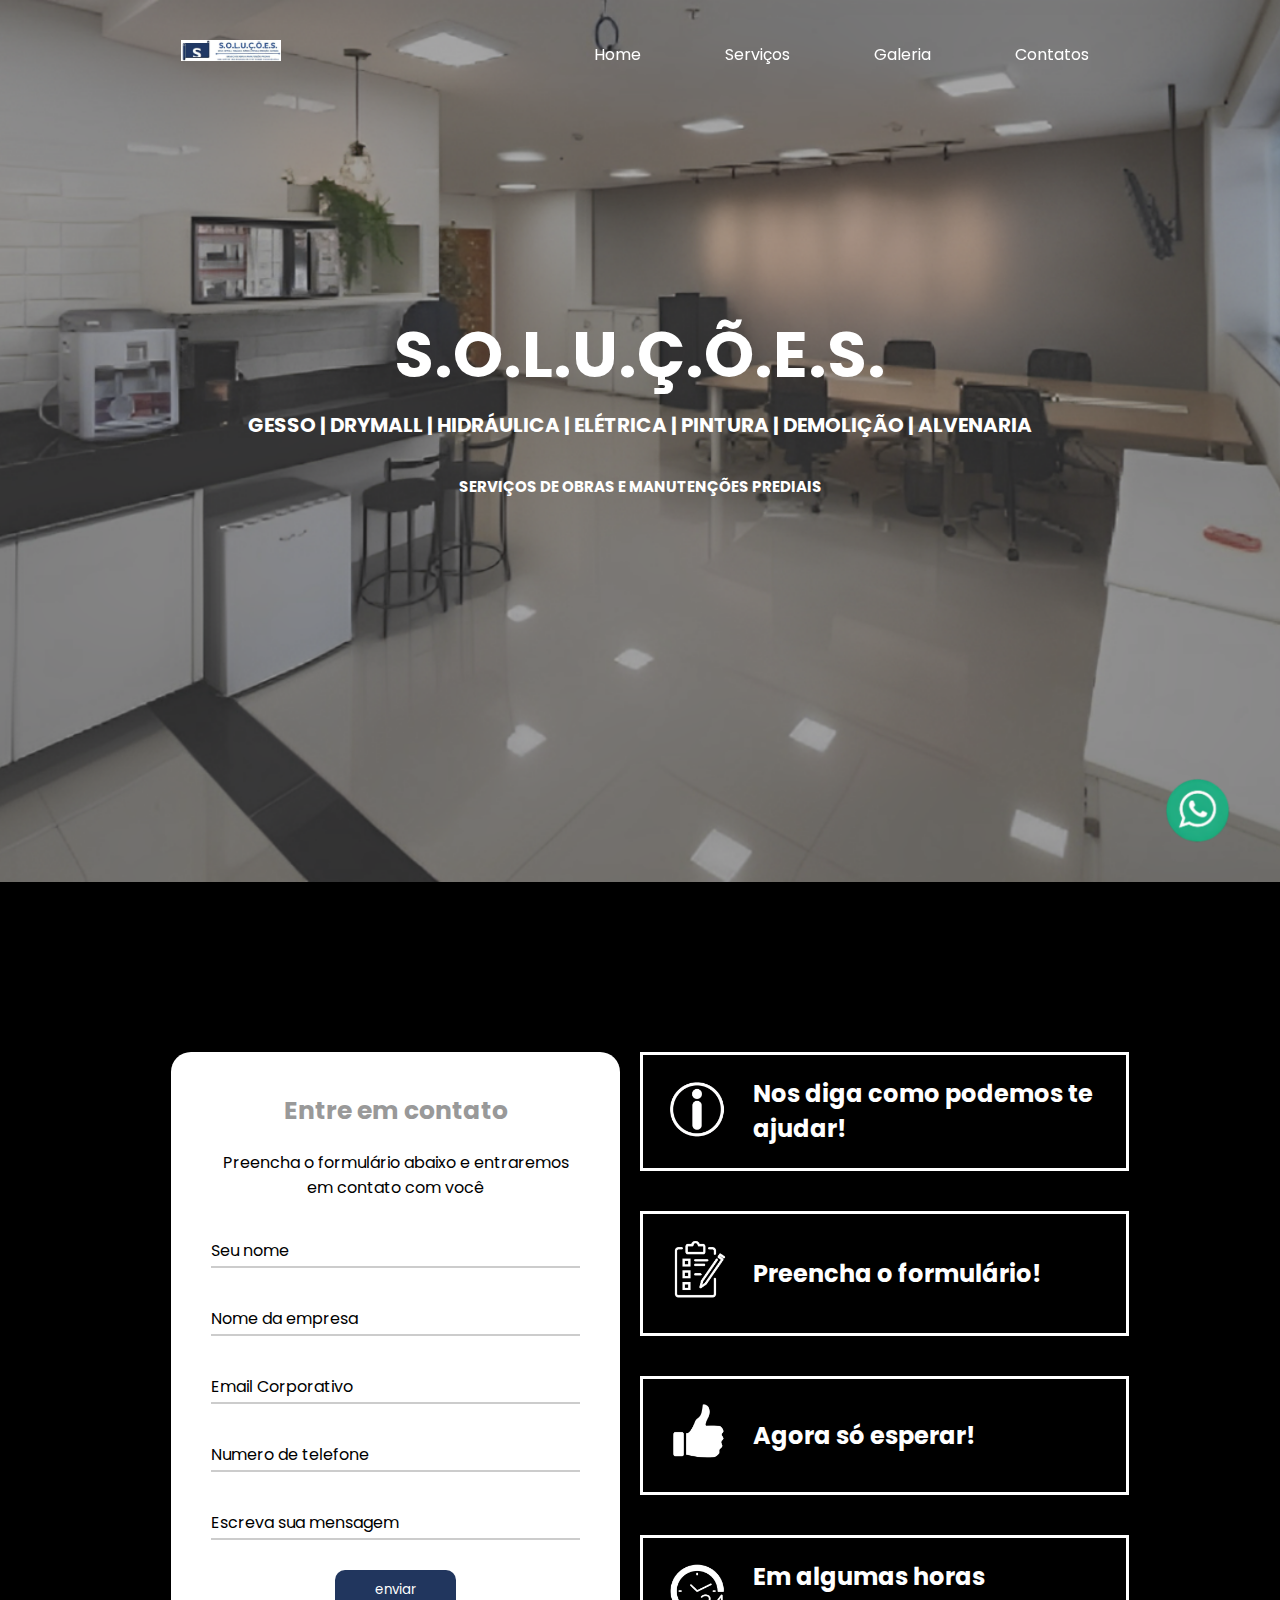
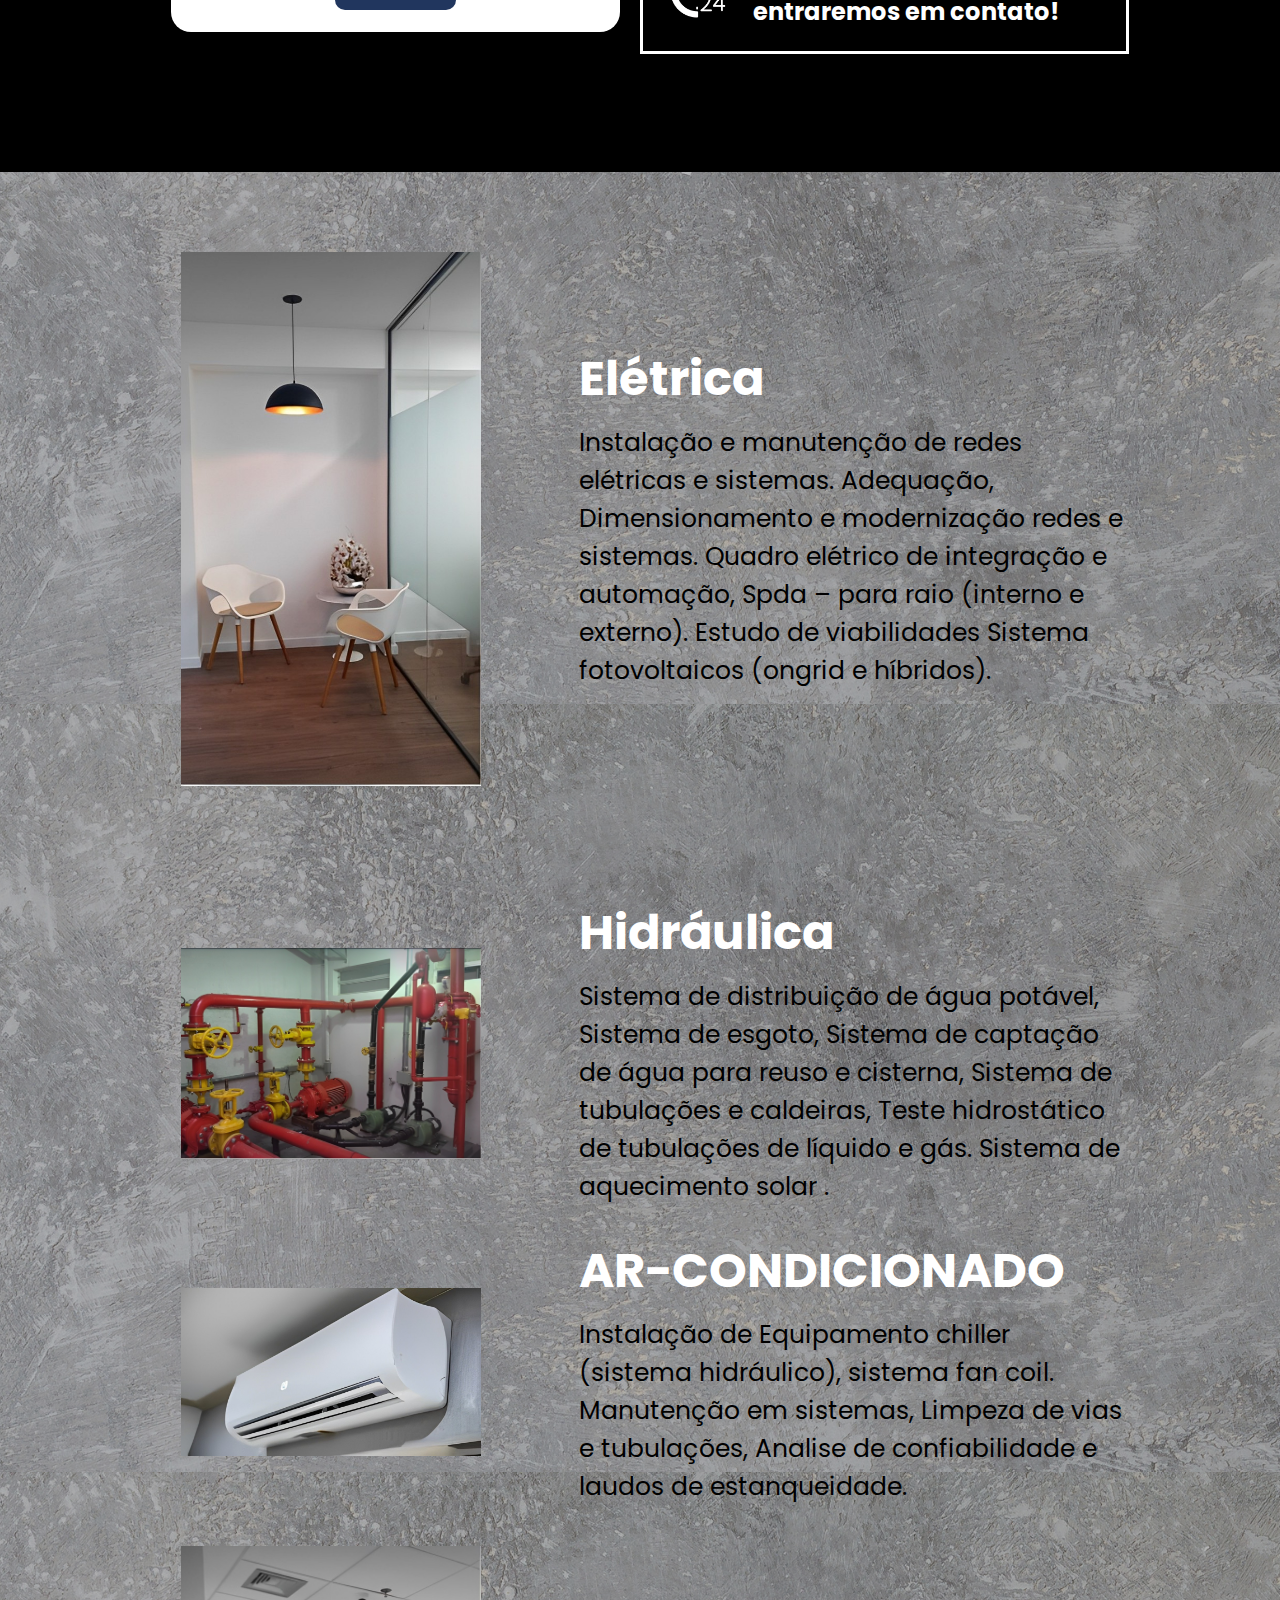
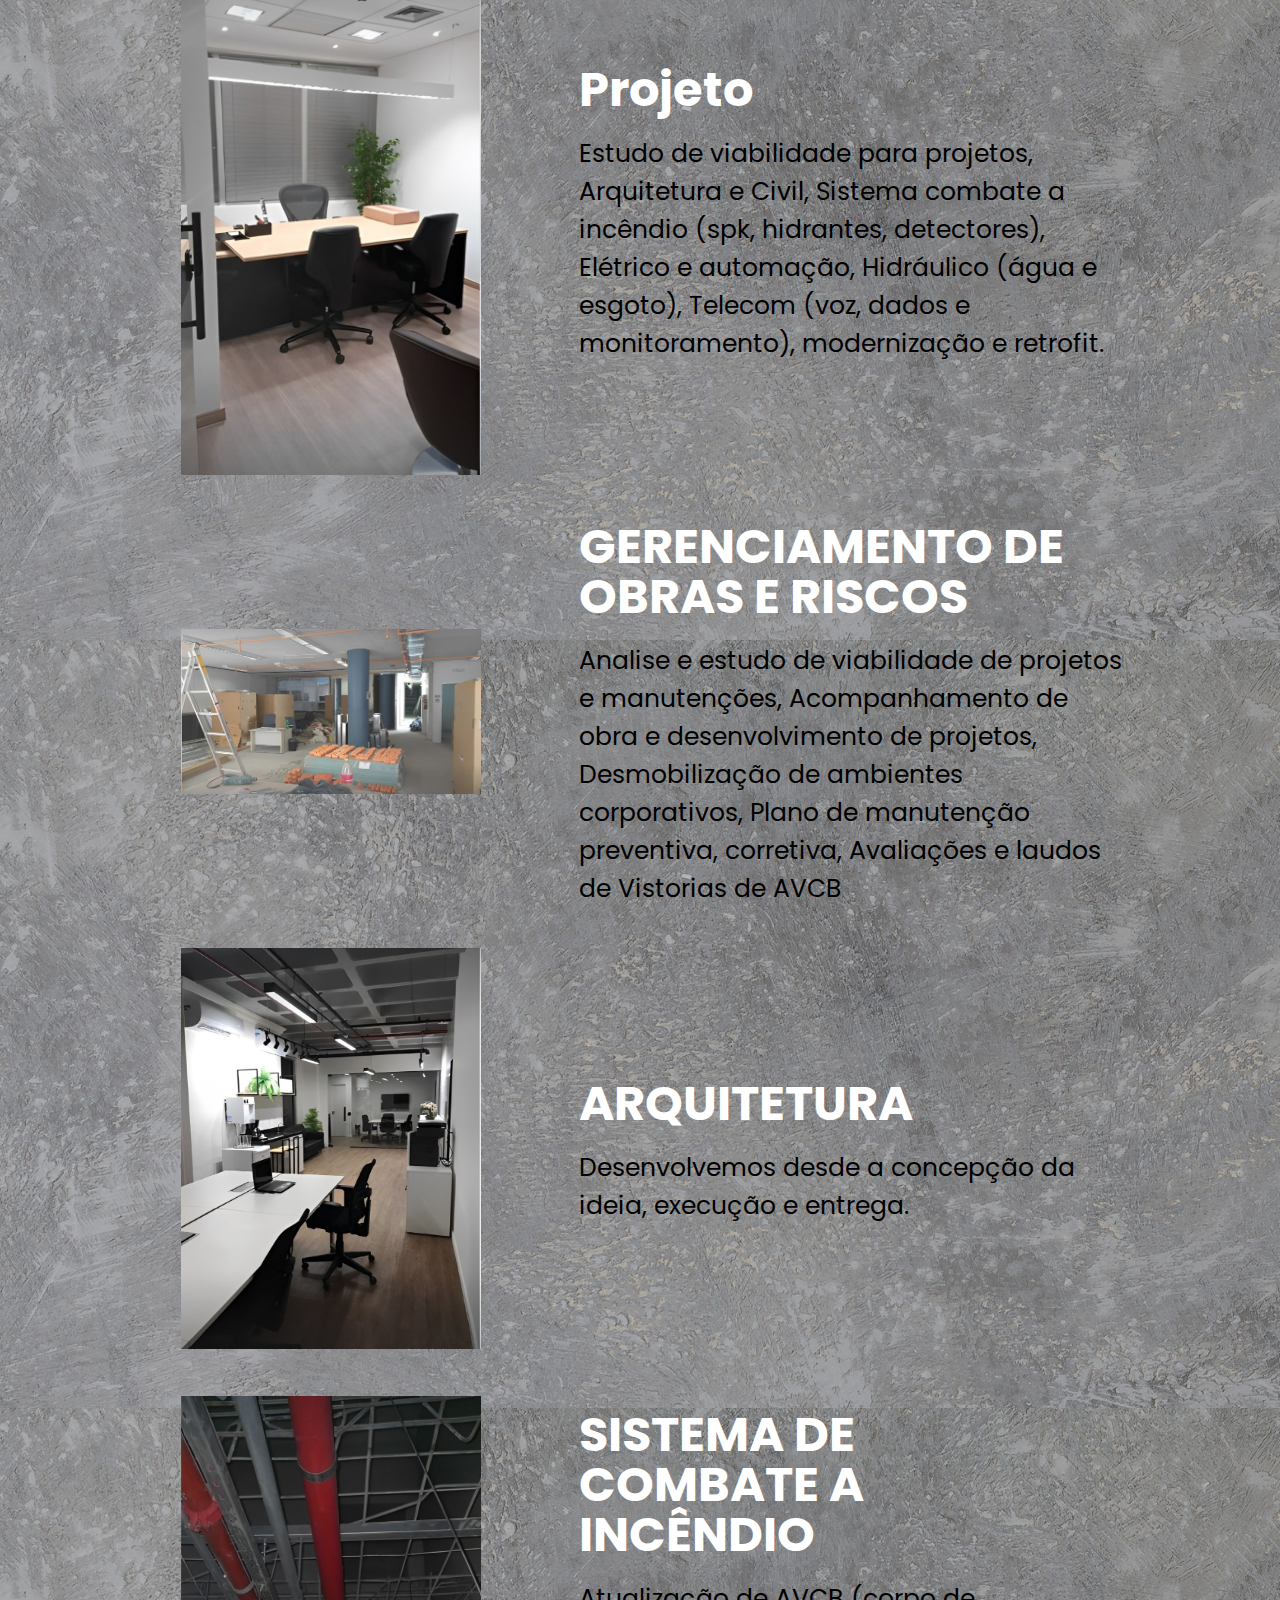
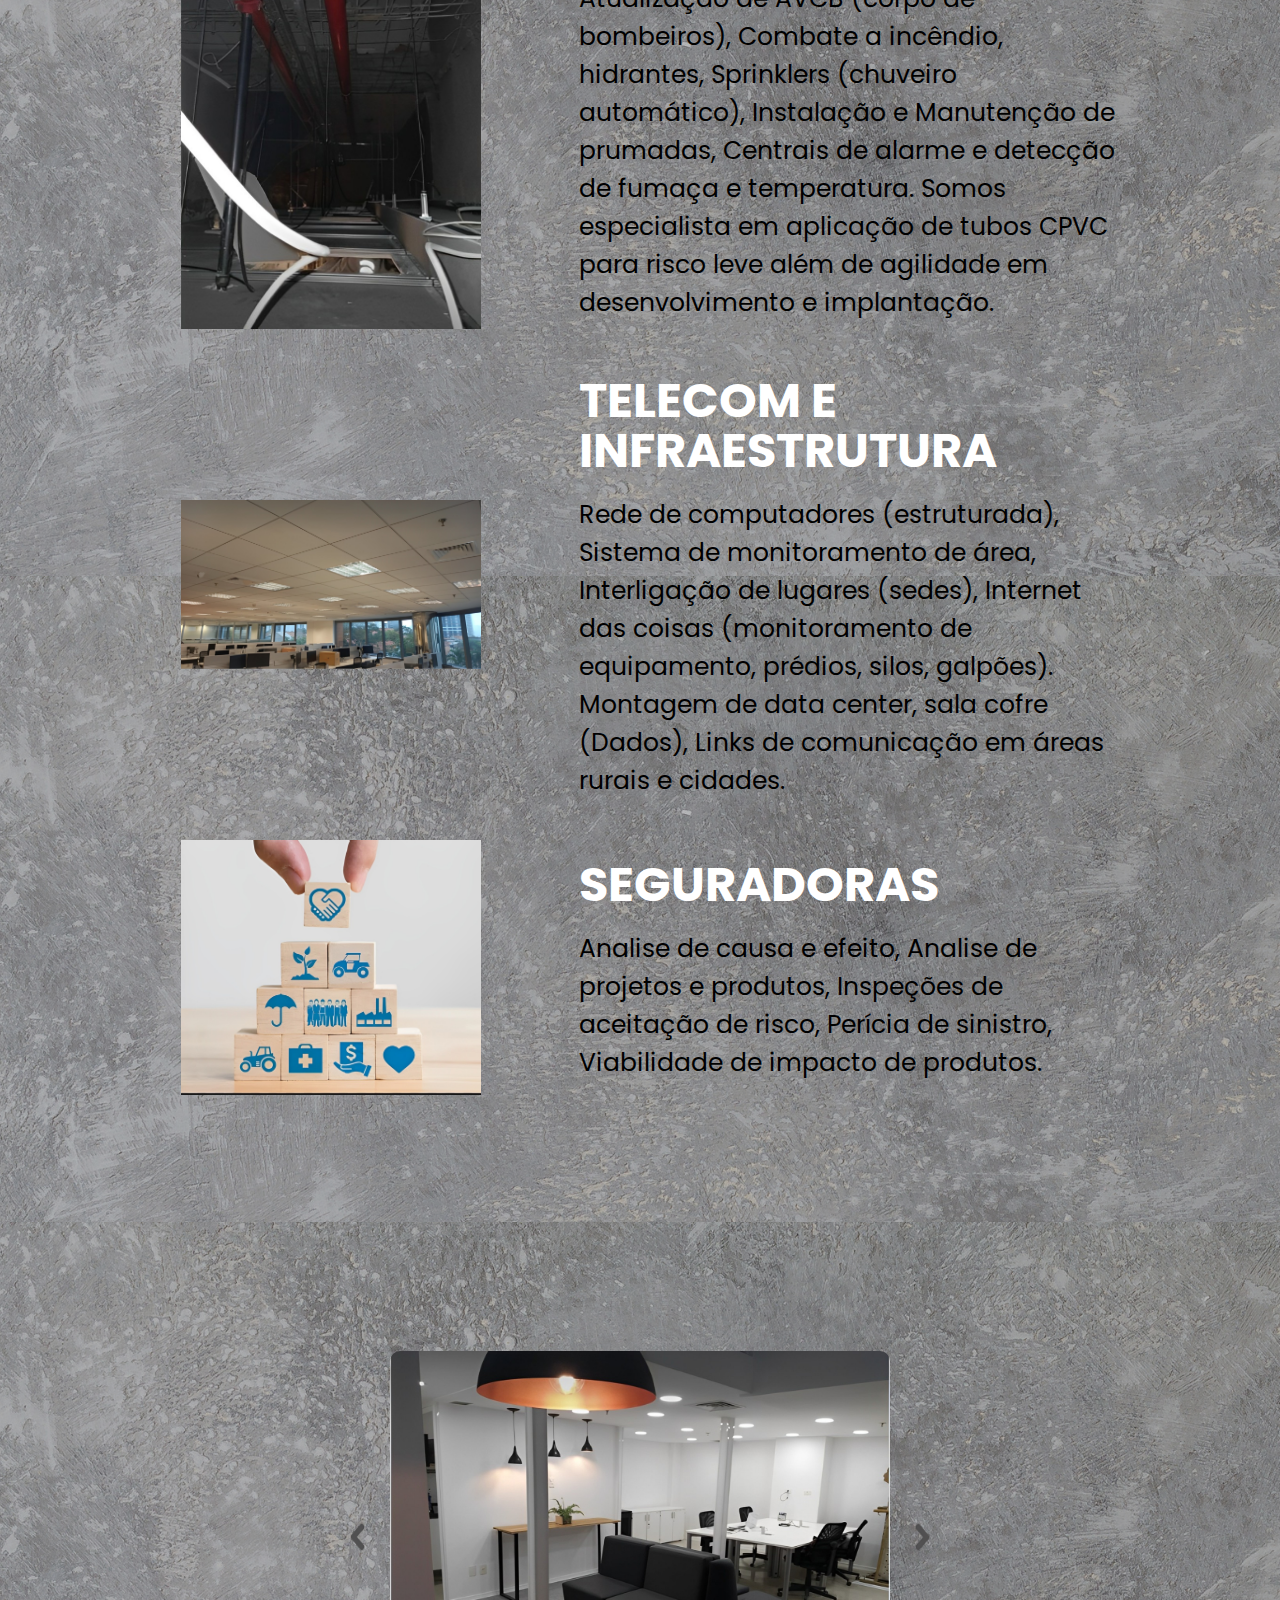
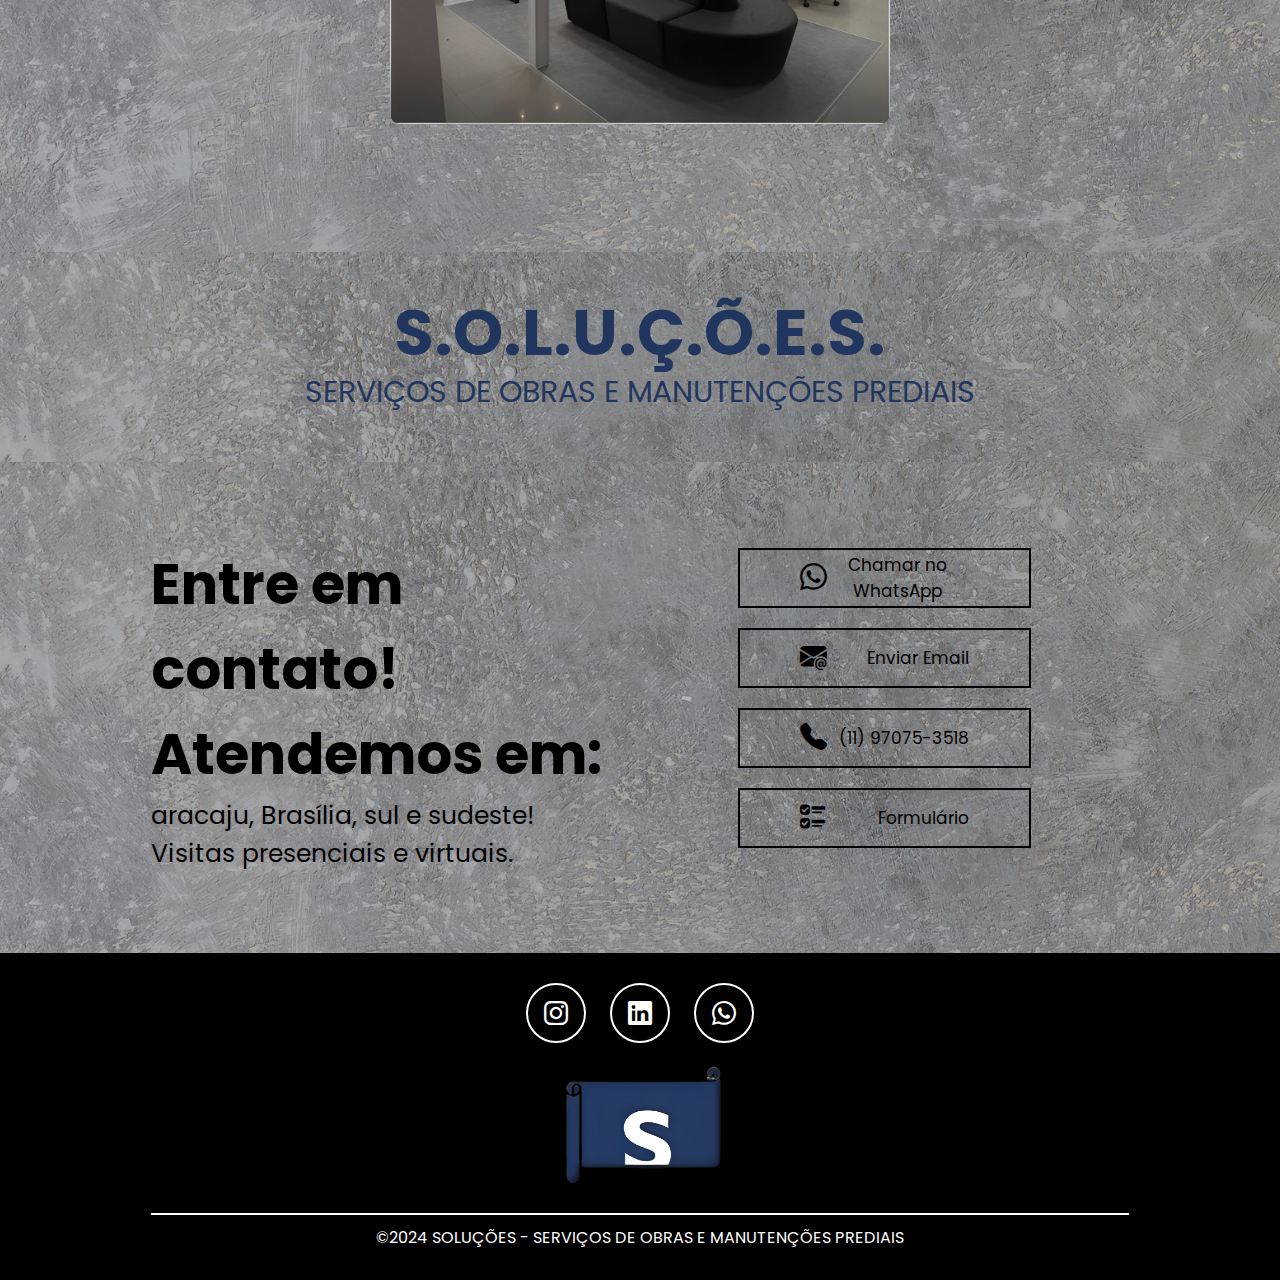
==== index.html @ 74134c66 "all" ====
<!DOCTYPE html>
<html lang="pt-br">
<head>
    <meta charset="UTF-8">
    <meta http-equiv="X-UA-Compatible" content="IE=edge">
    <meta name="viewport" content="width=device-width, initial-scale=1.0">
    <title>Soluções MPS</title>
    <link rel="stylesheet" href="solucoes.css">
    <link rel="stylesheet" href="responsive.css" media="screen">
    <link rel="icon" href="ImagensSoluções/logo soluções.jpeg">
    <!-- google fonts -->
    <link rel="preconnect" href="https://fonts.googleapis.com">
    <link rel="preconnect" href="https://fonts.gstatic.com" crossorigin>
    <link href="https://fonts.googleapis.com/css2?family=Poppins:ital,wght@0,100;0,200;0,300;0,400;0,500;0,600;0,700;0,800;0,900;1,100;1,200;1,300;1,400;1,500;1,600;1,700;1,800;1,900&display=swap" rel="stylesheet">
    <!-- google fonts -->
    <!-- bootstrap -->
    <link rel="stylesheet" href="https://cdn.jsdelivr.net/npm/bootstrap-icons@1.11.3/font/bootstrap-icons.min.css">
    <!-- bootstrap -->
    <!-- css whatsapp -->
    <style>
        .whats{ position: fixed; bottom: 40px; right: 40px; z-index: 999999999; }
    </style>
    <!-- css whatsapp -->
</head>
<body>

    <div class="top-banner"></div>
    <header id="header">

        <div class="interface">

            <section class="logo">
                <a href="#home">
                <img class="logo-fundo" src="ImagensSoluções/logo soluções.jpeg" alt="logotipo">
                <img class="logo-preto" src="ImagensSoluções/logo soluções.jpeg" alt="logotipo">
                </a>
            </section>

            <section class="menu-desktop">
                <nav>
                    <ul>
                        <li>
                            <a href="#home">Home</a>
                        </li>
                        <li>
                            <a href="#servicos">Serviços</a>
                        </li>
                        <li>
                            <a href="#galeria">Galeria</a>
                        </li>
                        <li>
                            <a href="#contato">Contatos</a>
                        </li>
                    </ul>
                </nav>
            </section>

            <div class="btn-menu-mob" id="btn-menu-mob">
                <div class="line-menumob-1"></div>
                <div class="line-menumob-2"></div>
            </div>

            <section class="menu-mobile" id="menu-mobile">
                <nav>
                    <ul>
                        <li>
                            <a href="#home">Home</a>
                        </li>
                        <li>
                            <a href="#servicos">Serviços</a>
                        </li>
                        <li>
                            <a href="#galeria">Galeria</a>
                        </li>
                        <li>
                            <a href="#contato">Contatos</a>
                        </li>
                    </ul>
                </nav>
            </section>

        </div>

    </header>

    <section class="banner">

        <section class="hero-site" id="home">

            <div class="interface">

            <div class="texto">
                <h1> S.O.L.U.Ç.Õ.E.S.</h1>
                <br>
                <h2>GESSO | DRYMALL | HIDRÁULICA | ELÉTRICA | PINTURA | DEMOLIÇÃO | ALVENARIA </h2>
                <br>
                <h3>SERVIÇOS DE OBRAS E MANUTENÇÕES PREDIAIS </h3>
                <br>
                <br>
            </div>

            </div>

        </section>

    </section>
    
    <section class="servicos">
        <div class="interface">

            <section class="form-container" id="form">
                <div class="container">
                    <form method="post" action="envia.php">
                        <h1>Entre em contato</h1>
                        <p>Preencha o formulário abaixo e entraremos em contato com você</p>
                        <div class="imput-single">
                            <input type="text" name="nome" id="nome-box" class="input"  required autocomplete="off">
                            <label for="nome-box">Seu nome </label>
                        </div>
        
                        <div class="imput-single">
                            <input type="text" name="empresa" id="nomeE-box" class="input" required autocomplete="off">
                            <label for="nome-box">Nome da empresa </label>
                        </div>
        
                        <div class="imput-single">
                            <input type="text" name="email" id="email-box" class="input" required autocomplete="off">
                            <label for="email-box">Email Corporativo </label>
                        </div>
        
                        <div class="imput-single">
                            <input type="text" name="telefone" id="tel-box" class="input" required autocomplete="off">
                            <label for="tel-box">Numero de telefone </label>
                        </div>
        
                        <div class="imput-single">
                            <input type="text" name="mensagem" id="text-box" class="input" required autocomplete="off">
                            <label for="text-box">Escreva sua mensagem </label>
                        </div>
        
                        <div class="btn"><input type="submit" value="enviar"></div>
                    </form>
                </div>
            </section>

            <div class="instrucoes">

                <article class="instru-box">

                    <div class="img-instru-box">
                        <img src="ImagensSoluções/Ajuda.png" alt="">
                    </div>

                    <div class="txt-instru-box">
                        <h4>Nos diga como podemos te ajudar! </h4>
                    </div>

                </article>

                <article class="instru-box">

                    <div class="img-instru-box">
                        <img src="ImagensSoluções/Form.png" alt="">
                    </div>

                    <div class="txt-instru-box">
                        <h4>Preencha o formulário!  </h4>
                    </div>

                </article>

                <article class="instru-box">

                    <div class="img-instru-box">
                        <img src="ImagensSoluções/Like.png" alt="">
                    </div>

                    <div class="txt-instru-box">
                        <h4>Agora só esperar! </h4>
                    </div>

                </article>

                <article class="instru-box">

                    <div class="img-instru-box">
                        <img src="ImagensSoluções/Espera.png" alt="">
                    </div>

                    <div class="txt-instru-box">
                        <h4>Em algumas horas entraremos em contato! </h4>
                    </div>

                </article>

            </div>


        </div>
    </section>

    <section class="foto-txt" id>
        <div class="interface">

            <article class="itens-container" id="servicos">

                <div class="img-itens">
                    <img src="ImagensSoluções/Elétrica.jpg" alt="">
                </div>
                
                <div class="txt-itens item-1">
                    <h5>Elétrica</h5>
                    <p> Instalação e manutenção de redes elétricas e sistemas. 
                    Adequação, Dimensionamento e modernização redes e sistemas. 
                    Quadro elétrico de integração e automação, Spda – para raio (interno e externo). 
                    Estudo de viabilidades Sistema fotovoltaicos (ongrid e híbridos).</p>
                </div>


            </article>

            <br>
            <br>
            <br>

            <article class="itens-container">

                <div class="img-itens item-2">
                    <img src="ImagensSoluções/Hidráulica.jpg" alt="">
                </div>
                
                <div class="txt-itens">
                    <h5>Hidráulica</h5>
                    <p> Sistema de distribuição de água potável,
                        Sistema de esgoto, Sistema de captação de água para reuso e cisterna,
                        Sistema de tubulações e caldeiras,
                        Teste hidrostático de tubulações de líquido e gás.
                        Sistema de aquecimento solar .</p>
                </div>


            </article>

            <article class="itens-container">

                <div class="img-itens item-3">
                    <img src="ImagensSoluções/ar-condicionado.jpg" alt="">
                </div>
                
                <div class="txt-itens">
                    <h5>AR-CONDICIONADO</h5>
                    <p> Instalação de Equipamento chiller (sistema hidráulico), sistema fan coil. Manutenção em sistemas,
                        Limpeza de vias e tubulações,
                        Analise de confiabilidade e laudos de estanqueidade.</p>
                </div>
            </article>

            
            <article class="itens-container">

                <div class="img-itens item-4">
                    <img src="ImagensSoluções/Projetos.jpg" alt="">
                </div>
                
                <div class="txt-itens">
                    <h5>Projeto</h5>
                    <p> Estudo de viabilidade para projetos, Arquitetura e Civil, 
                        Sistema combate a incêndio (spk, hidrantes, detectores), 
                        Elétrico e automação, Hidráulico (água e esgoto), Telecom 
                        (voz, dados e monitoramento), modernização e retrofit.</p>
                </div>
            </article>

            
            <article class="itens-container">

                <div class="img-itens item-5">
                    <img src="carrossel/Img9.jpg" alt="">
                </div>
                
                <div class="txt-itens">
                    <h5>GERENCIAMENTO DE OBRAS E RISCOS</h5>
                    <p> Analise e estudo de viabilidade de projetos e manutenções,
                        Acompanhamento de obra e desenvolvimento de projetos, Desmobilização de ambientes corporativos,
                        Plano de manutenção preventiva, corretiva,
                        Avaliações e laudos  de Vistorias de AVCB</p>
                </div>
            </article>
     
            <article class="itens-container">

                <div class="img-itens item-6">
                    <img src="ImagensSoluções/Arquitetura.jpg" alt="">
                </div>
                
                <div class="txt-itens">
                    <h5>ARQUITETURA</h5>
                    <p> Desenvolvemos desde  a concepção da ideia, execução e entrega.</p>
                </div>
            </article>

            
            <article class="itens-container">

                <div class="img-itens item-7">
                    <img src="ImagensSoluções/Incêndio.jpg" alt="">
                </div>
                
                <div class="txt-itens">
                    <h5>SISTEMA DE COMBATE A INCÊNDIO </h5>
                    <p> Atualização de AVCB (corpo de bombeiros), 
                        Combate a incêndio, hidrantes, Sprinklers (chuveiro automático), 
                        Instalação e Manutenção de prumadas, Centrais de alarme e detecção de fumaça 
                        e temperatura.
                        Somos especialista em aplicação de tubos CPVC para risco 
                        leve além de agilidade em desenvolvimento e implantação.</p>
                </div>
            </article>

                        
            <article class="itens-container">

                <div class="img-itens item-8">
                    <img src="ImagensSoluções/Telecom.jpg" alt="">
                </div>
                
                <div class="txt-itens">
                    <h5>TELECOM E INFRAESTRUTURA</h5>
                    <p> Rede de computadores (estruturada),
                        Sistema de monitoramento de área,
                        Interligação de lugares (sedes),
                        Internet das coisas (monitoramento de equipamento, prédios, silos, galpões).
                        Montagem de data center, sala cofre (Dados),
                        Links de comunicação em áreas rurais e cidades.</p>
                </div>
            </article>
            
            <article class="itens-container">

                <div class="img-itens item-9">
                    <img src="ImagensSoluções/Seguradoras.jpg" alt="">
                </div>
                
                <div class="txt-itens">
                    <h5>SEGURADORAS</h5>
                    <p> Analise de causa e efeito,
                        Analise de projetos e produtos,
                        Inspeções de aceitação de risco,
                        Perícia de sinistro,
                        Viabilidade de impacto de produtos.</p>
                </div>
            </article>

        </div>
    </section>

    <article class="itens-container">

    <div class="container-slider" id="galeria">
        <button id="prev-button"><img src="ImagensSoluções/arrow.png" alt="prev-button"></button>
        <div class="container-imagens">
            <img src="carrossel/Img1.jpg" alt="imagem 1" class="slider on">
            <img src="carrossel/Img2.jpg" alt="imagem 2" class="slider">
            <img src="carrossel/Img3.jpg" alt="imagem 3" class="slider">
            <img src="carrossel/Img4.jpg" alt="imagem 4" class="slider">
            <img src="carrossel/Img5.jpg" alt="imagem 5" class="slider">
            <img src="carrossel/Img6.jpg" alt="imagem 6" class="slider">
            <img src="carrossel/Img7.jpg" alt="imagem 7" class="slider">
            <img src="carrossel/Img8.jpg" alt="imagem 8" class="slider">
            <img src="carrossel/Img9.jpg" alt="imagem 9" class="slider">
            <img src="carrossel/Img10.jpg" alt="imagem 10" class="slider">
            <img src="carrossel/Img11.jpg" alt="imagem 11" class="slider">
        </div>
        <button id="next-button"><img src="ImagensSoluções/arrow.png" alt="next-button"></button>
    </div>

    </article>

    <article class="itens-container">

    <div class="txt-carrossel">
        <h5>S.O.L.U.Ç.Õ.E.S.</h5>
        <p>SERVIÇOS DE OBRAS E MANUTENÇÕES PREDIAIS</p>
    </div>
    
    </article>

    <section class="contato" id="contato">
        <div class="interface">

            <article class="txt-contato">
                <h2>Entre em contato! <br>
                Atendemos em: </h2>
                <p>aracaju, Brasília, sul e sudeste!<br>
                Visitas presenciais e virtuais.</p>
            </article>

            <article class="icons-contato">
                <a href="https://wa.me/5511949513903" target="_blank">
                    <button><i class="bi bi-whatsapp"></i> <p>Chamar no WhatsApp</p></button>
                </a>
                <a href="#" target="_blank">
                    <button><i class="bi bi-envelope-at-fill"></i> <p>Enviar Email</p></button>
                </a>
                <a href="#" target="_blank">
                    <button><i class="bi bi-telephone-fill"></i> <p>(11) 97075-3518</p></button>
                </a>
                <a href="#form">
                    <button><i class="bi bi-ui-checks"></i> <p>Formulário</p></button>
                </a>
            </article>

        </div>
    </section>


    <footer>
        <div class="interface">
            <section class="top-footer">

                <a href="https://www.instagram.com/solucoes_mps/?igsh=MTJ4aGZhajQxcDZmaQ%3D%3D" target="_blank"><button><i class="bi bi-instagram"></i></button></a>
                <a href="https://www.linkedin.com/company/solu%C3%A7%C3%B5es-mps/" target="_blank"><button><i class="bi bi-linkedin"></i></button></a>
                <a href="https://wa.me/5511949513903" target="_blank"><button><i class="bi bi-whatsapp"></i></button></a>

            </section>

            <section class="middle-footer">
                <a href="#home">
                <img src="ImagensSoluções/Logo_fundo.png">
                </a>
            </section>

            <section class="bottom-footer">
                <p>&copy;2024 SOLUÇÕES - SERVIÇOS DE OBRAS E MANUTENÇÕES PREDIAIS</p>
            </section>
        </div>
    </footer>

    <div class="whats">
        <a href="https://wa.me/5511949513903" target="_blank">
        <img src="ImagensSoluções/whatsapp.png" width="85" alt="Fale Conosco pelo WhatsApp" title="Fale Conosco pelo WhatsApp"/>
        </a>    
    </div>
    
    <!-- Scripts JS -->
    <script src="solucoes.js"></script>
    <!-- Scripts JS -->
      
</body>
</html>
---- solucoes.css ----
*{
    margin: 0;
    padding: 0;
    box-sizing: border-box;
    font-family: "Poppins", sans-serif;
}
html{
    height: 400vh;
    scroll-behavior: smooth;
}

body{
    background-color: rgb(75, 74, 74);
    width: 100%;
    height: 100vh;
    background-image: url(ImagensSoluções/Nova-versão.png);
}


.interface{
    max-width: 1080px;
    margin: 0 auto;
    padding: 0 4%;
}


/*.banner{
    height: 90vh;
    background-image: url(ImagensSoluções/Banner.jpg);
    background-position: center;
    background-repeat: no-repeat;
    background-size: cover;
}*/

/* Estilo do header*/
header{
    width: 100%;
    padding: 40px 0;
    position: fixed;
    top: 0;
    left: 0;
    transition: .5s;
    z-index: 999999999999999;
}

header .interface{
    display: flex;
    justify-content: space-between;
    align-items: center;
}

header .logo img{
    max-width: 100px;
    margin-left: 30px;
}

/* Estilo do menu dinamico */

header .logo img.logo-preto{
    display: none;
}

 header.rolar{ 
    background-color: #000;
    padding: 20px 0;
    box-shadow: 0 0 8px rgba(0, 0, 0, 0.616);
}

header.rolar .menu-desktop nav ul li a{
    color: #fff;
}

header.rolar .menu-desktop nav ul li a:hover{
    transform: scale(1.07);
    color: #999;
}

header.rolar .logo .logo-fundo{
    display: none;
}

header.rolar .logo .logo-preto{
    display: block;
}

/* ---------------------- */

header .menu-desktop nav ul{
    list-style-type: none;
}

.menu-desktop nav ul li{
    display: inline-block;
    margin: 0 40px;
}

.menu-desktop nav ul li a{
    color: #ffff;
    text-decoration: none;
    display: inline-block;
    transition: 0.2s;
}

.menu-desktop nav a:hover{
    transform: scale(1.07);
    color: #000;
}

/* estilo botão menu mobile */
header .btn-menu-mob{
    display: none;
    position: relative;
    z-index: 99999999999999999999999999;
}

header .btn-menu-mob div{
    background-color: #fff;
    height: 3px;
    margin: 10px 0;
    transition: .2s;
}

header .btn-menu-mob .line-menumob-1{
    width: 30px;
}

header .btn-menu-mob .line-menumob-2{
    width: 20px;
}

header.rolar .btn-menu-mob div{
    background-color: #fff;
}

header .btn-menu-mob .line-menumob-1.ativo1{
    transform: rotate(45deg) translate(30%);
    background-color: #fff;
}

header .btn-menu-mob .line-menumob-2.ativo2{
    transform: rotate(-45deg) translate(30%);
    width: 30px;
    background-color: #fff;
}

/* estilo menu mobile */
header .menu-mobile{
    width: 0;
    height: 0;
    background-color: #000;
    position: absolute;
    top: 0;
    right: 0;

    display: flex;
    align-items: center;
    justify-content: center;
    text-align: center;

    overflow: hidden;
    transition: .5s;
}

header .menu-mobile nav{
    width: 100%;
}

header .menu-mobile nav ul{
    list-style-type: none;
}

header .menu-mobile nav a{
    font-size: 24px;
    text-decoration: none;
    color: #fff;
    padding: 20px 0;
    display: block;
    transition: .5s;
}

header .menu-mobile nav a:hover{
    background-color: #fff;
    color: #000;
    box-shadow: 0 0 20px #fff;
}

header .menu-mobile.abrir{
    width: 100%;
    height: 100vh;
}

body.no-overflow{
    overflow: hidden;
}

/*  estilo hero */
section.hero-site{
    height: 98vh;
    background-image: url(ImagensSoluções/Banner.png);
    background-repeat: no-repeat;
    background-size: cover;
    background-position: center;
    color: #ffff;
}

.hero-site .texto {
    left: 0;
    top: 0;
    width: 100%;
    height: 90vh;
    display: flex;
    flex-direction: column;
    justify-content: center;
    align-items: center;
    color: #ffff;
}

.hero-site .texto h1{
    font-size: 4em;
    line-height: 60px;
}

.hero-site .texto h2{
    font-size: 20px;
}

.hero-site .texto h3{
    font-size: 15px;
    margin: 10px 0;
}

.hero-site .interface{
    display: flex;
    align-items: center;
    height: 100%;
}

.form-container{
    display: flex;
    align-items: center;
    justify-content: center;
}

.container{
    max-width: 1280px;
    margin: 0 auto;
    padding: 0 4%;
}

form{
    background-color: #ffff;
    max-width: 500px;
    height: 580px;
    padding: 40px;
    border-radius: 20px;
}

form h1{
    text-align: center;
    font-size: 25px;
    color: #999;
}

form p{
    text-align: center;
    margin: 20px 0px; 
}

.imput-single{
    position: relative;
    margin: 30px 0;
}

.imput-single label{
    position: absolute;
    left: 0;
    bottom: 5px;
    transition: all 0.2s;
    cursor: text;
}

.input{
    width: 100%;
    border: 0;
    border-bottom: 2px solid #ccc;
    padding: 5px;
    font-size: 17px;
    outline: none;
}

form .imput-single .input:focus ~ label,
form .imput-single .input:valid ~ label{
    transform: translateY(-24px);
    font-size: 12px;
    color: #999;
}

.btn{
    width: 100%;
    text-align: center;
}

form input[type=submit]{
    padding: 10px 40px;
    border: 0;
    border-radius: 10px;
    background-color: #21365E;
    color: #ffff;
    cursor: pointer;
}

form input[type=submit]:hover{
    transform: scale(1.07);
    background-color: #000;
    color: rgb(255, 255, 255);
}

::-webkit-scrollbar{
    width: 10px;
}

::-webkit-scrollbar-thumb{
    background-color: #3A5C9C;
    border-radius: 60px;
}

/* forms e texto*/
section.servicos{
    padding: 80px 0 0 0;
    background-color: #000;
}

.form-container, .instrucoes{
    display: inline-block;
    width: 50%;
    margin-right: -4px;
    vertical-align: middle;
    height: 80vh;
    margin-top: 90px;
}

.instrucoes .interface{
    width: 50%;
    justify-content: space-around;
}

.instrucoes .instru-box{
    display: flex;
    align-items: center;
    gap: 20px;

    margin-bottom: 40px;
    padding: 20px;
    border: 3px solid #fff;
    background-color: #000;
}

.instrucoes .instru-box img{
    max-width: 70px;
}

.instrucoes .instru-box h4{
    font-size: 1.5em;
    color: #ffff;
}

/* estilo das imagens*/
section.foto-txt{
    padding: 80px 0;
}

.foto-txt .itens-container{
    display: flex;
    align-items: center;
    justify-content: space-between;
    gap: 10%;
    margin-bottom: 40px;
}

.foto-txt .itens-container .img-itens img{
    max-width: 300px;
    margin-left: 30px;
}

.foto-txt .itens-container .txt-itens h5{
    font-size: 3em;
    line-height: 50px;
    margin-bottom: 20px;
    margin-right: 30px;
    color: #ffff;
}

.foto-txt .itens-container .txt-itens p{
    font-size: 25px;
}

/* Carrossel */


.container-slider{
    background-image: url(ImagensSoluções/Nova-versão.png);
    display: flex;
    width: 100%;
    min-height: 70vh;
    align-items: center;
    justify-content: center;
    gap: 1rem;
}

.container-imagens{
    position: relative;
    display: flex;
    align-items: center;
    justify-content: center;
    width: 500px;
    max-width: 550px;
}

.slider{
    opacity: 0;
    transition: opacity .2s;
    transition: 1s;
    position: absolute;
    width: 100%;
    border-radius: 10px;
}

.on{
    opacity: 1;
}

#prev-button, #next-button{
    width: 30px;
    height: 30px;
    border: none;
    background-color: transparent;
    cursor: pointer;
}

#prev-button img, #next-button img{
    width: 100%;
    height: 100%;
}

#prev-button{
    transform: rotate(180deg);
}

.itens-container .txt-carrossel{
    background-image: url(ImagensSoluções/Nova-versão.png);
    padding-top: 20px;
    padding-bottom: 50px;
}

.itens-container .txt-carrossel h5{
    
    left: 0;
    top: 0;
    margin-top: 40px;
    margin-bottom: 20px;
    width: 100%;
    height: 40px;
    display: flex;
    flex-direction: column;
    justify-content: center;
    align-items: center;
    color: #21365E;
    font-size: 4em;
}

.itens-container .txt-carrossel p{
    left: 0;
    top: 10px;
    width: 100%;
    height: 40px;
    display: flex;
    flex-direction: column;
    justify-content: center;
    align-items: center;
    color: #21365E;
    font-size: 30px;
}


/* Estilo dos botões de contato */
section.contato{
    background-image: url(ImagensSoluções/Nova-versão.png);
    padding: 80px 0;
}

.txt-contato, .icons-contato{
    display: inline-block;
    width: 50%;
    margin-right: -4px;
    vertical-align: middle;
}

.contato .txt-contato h2{
    font-size: 3.5em;
}

.contato .txt-contato p{
    font-size: 25px;
}

.contato .icons-contato a{
    text-decoration: none;
}

.contato .icons-contato button{
    display: flex;
    align-items: center;
    justify-content: space-between;
    width: 60%;
    height: 60px;
    margin: 0 auto 20px auto;
    padding: 0 60px;
    background-color: transparent;
    border: 2px solid #000;
    cursor: pointer;
    transition: .5s;
}

.contato .icons-contato button i{
    font-size: 27px;
}

.contato .icons-contato button:hover{
    background-color: #000;
}

.contato .icons-contato button:hover i, .contato .icons-contato button:hover p{
    color: #ffff;
}

.contato .icons-contato button p{
    font-size: 17px;
}



/* Estilo do rodapé*/
footer{
    background-color: #000;
    width: 100%;
    text-align: center;
    padding: 30px 0;
}

footer .top-footer button{
    width: 60px;
    height: 60px;
    border-radius: 50%;
    border: 2px solid #ffff;
    background-color: transparent;
    color: #ffff;
    font-size: 24px;
    cursor: pointer;
    margin: 0 10px;
    transition: .5s;
}

footer .top-footer button:hover{
    background-color: #ffff;
    color: #000;
}

footer .middle-footer{
    margin: 20px 0;
}

footer .middle-footer img{
    align-items: center;
    max-width: 170px;
}

footer .bottom-footer{
    border-top: 2px solid #ffff;
}

footer .bottom-footer p{
    color: #ffff;
    margin-top: 10px;
}
---- responsive.css ----
@media screen and (max-width: 900px){
    header .menu-desktop{
        display: none;
    }

    header .btn-menu-mob{
        display: block;
    }
}

@media screen and (max-width: 878px){
    /* responsivo da hero */
    .hero-site .texto {
        left: 0;
        top: 0;
        width: 100%;
        height: 90vh;
        display: flex;
        flex-direction: column;
        justify-content: center;
        align-items: center;
        color: #ffff;
    }

    .hero-site .texto h1{
        font-size: 2.6em;
        line-height: 45px;
    }

    .hero-site .texto h2{
        font-size: 15px;
        display: inline;
    }

    .hero-site .texto h3{
        font-size: 12px;
        margin: 20px 0;
        display: inline;
    }

    /* forms e instruções */
    form{
        padding: 30px;
    }

    section.servicos{
        height: 225vh;
    }

    .form-container, .instrucoes{
        display: block;
        width: 100%;
    }
    
    .instrucoes .instru-box{
        flex-direction: column;
        text-align: center;
    }

/* imagens e txt */
    section.foto-txt{
        padding: 20px 0;
    }
    
    .foto-txt .itens-container{
        flex-direction: column;
    }
    
    .foto-txt .itens-container .img-itens img{
        width: 100%;
        margin-left: 0;
        padding: 0;
        align-items: center;
        margin-top: 20px;
    }

    .foto-txt .itens-container .txt-itens h5{
        margin: 0;
        padding: 0;
        font-size: 1.3em;
        line-height: 40px;
    }
    
    .foto-txt .itens-container .txt-itens p{
        margin-bottom: 20px;
        font-size: 17px;
    }

 /* carrossel */
    .container-slider{
        min-height: 40vh;
    }

    .itens-container .txt-carrossel{
        padding-top: 10px;
        padding-bottom: 30px;
    }

    .itens-container .txt-carrossel h5{
        margin-top: 20px;
        margin-bottom: 20px;
        height: 20px;
    }

    .itens-container .txt-carrossel p{
        font-size: 40px;
        font-weight: 500;
    }


/* contato */
    
    .txt-contato, .icons-contato{
        display: block;
        width: 100%;
    }
    
    .contato .txt-contato h2{
        font-size: 2em;
        line-height: 40px;
    }
    
    .contato .txt-contato p{
        font-size: 20px;
        margin-bottom: 20px;
    }
    
    .contato .icons-contato button{
        width: 100%;
    }

    /* txt carrossel */
    
    .itens-container .txt-carrossel h5{
        font-size: 2em;
    }
    
    .itens-container .txt-carrossel p{
        font-size: 1em;
    }

/* footer */

footer .bottom-footer p{
    font-size: 14px;
}

}
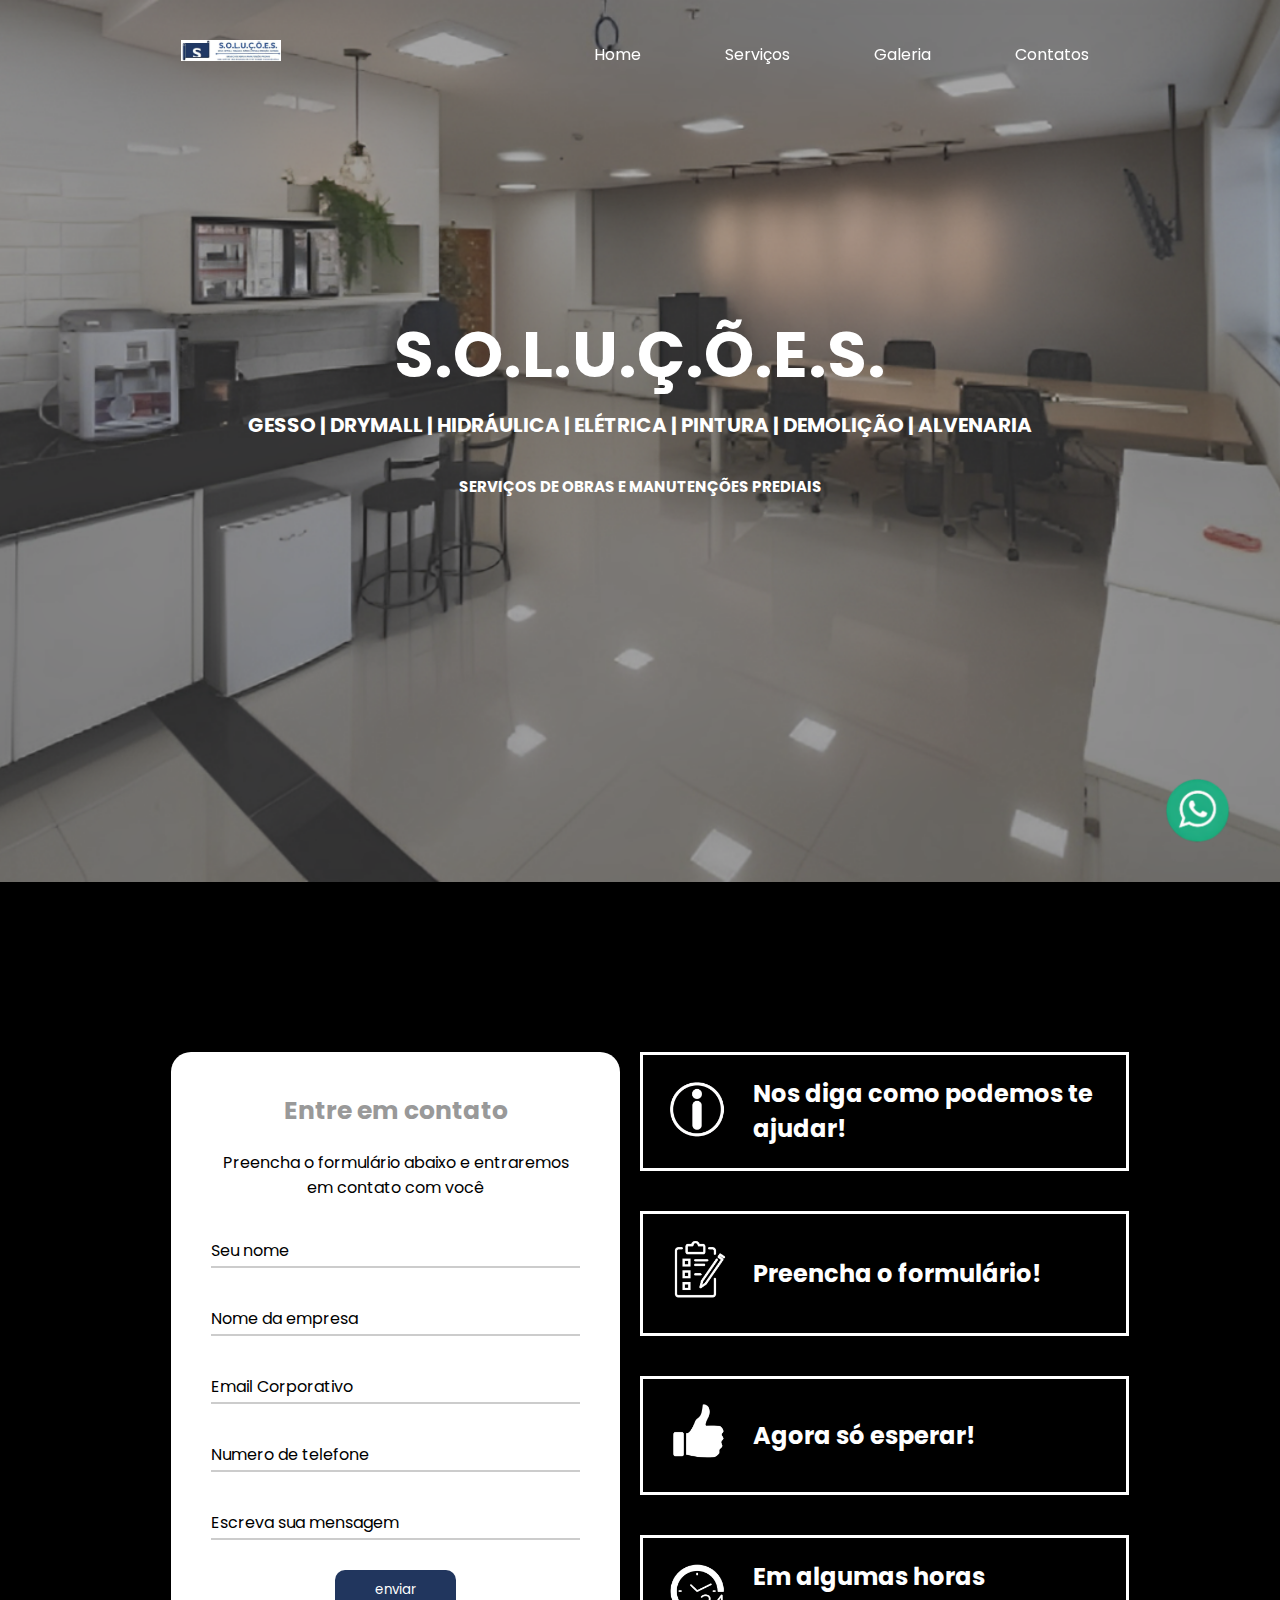
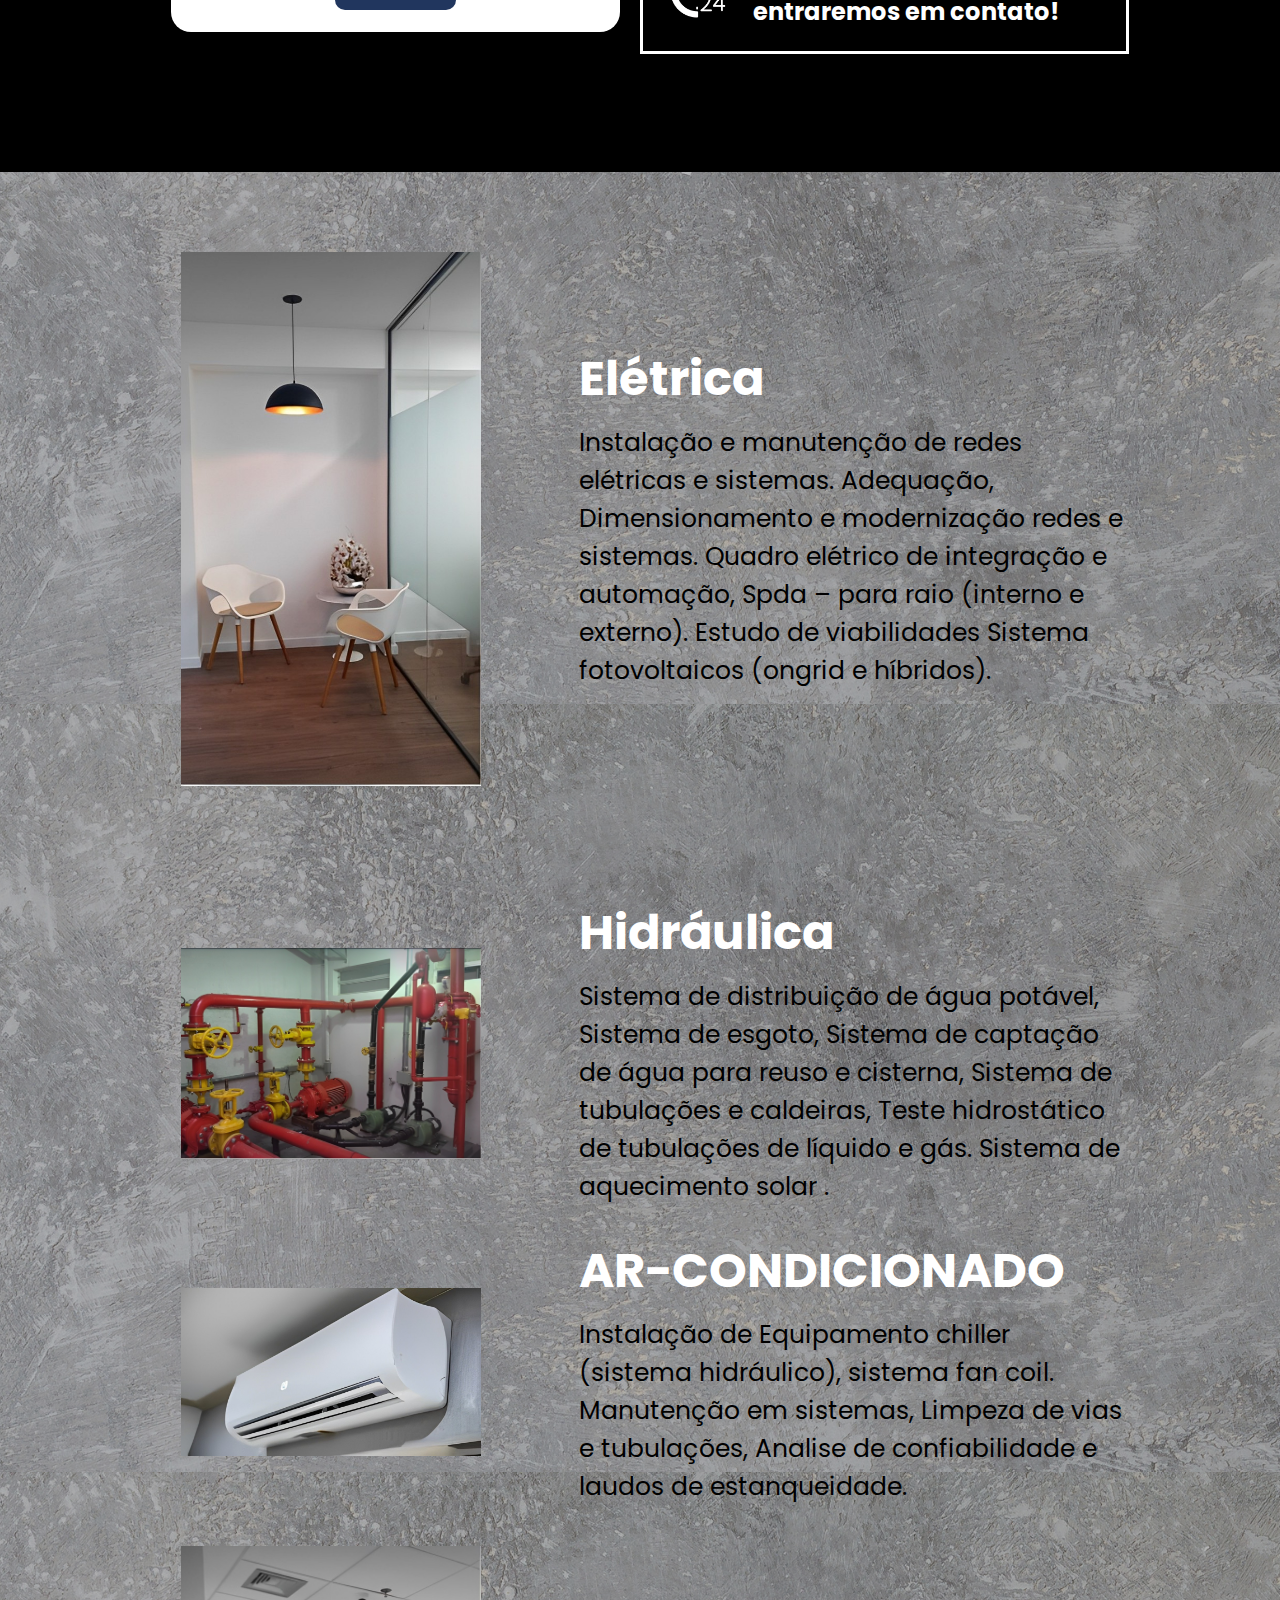
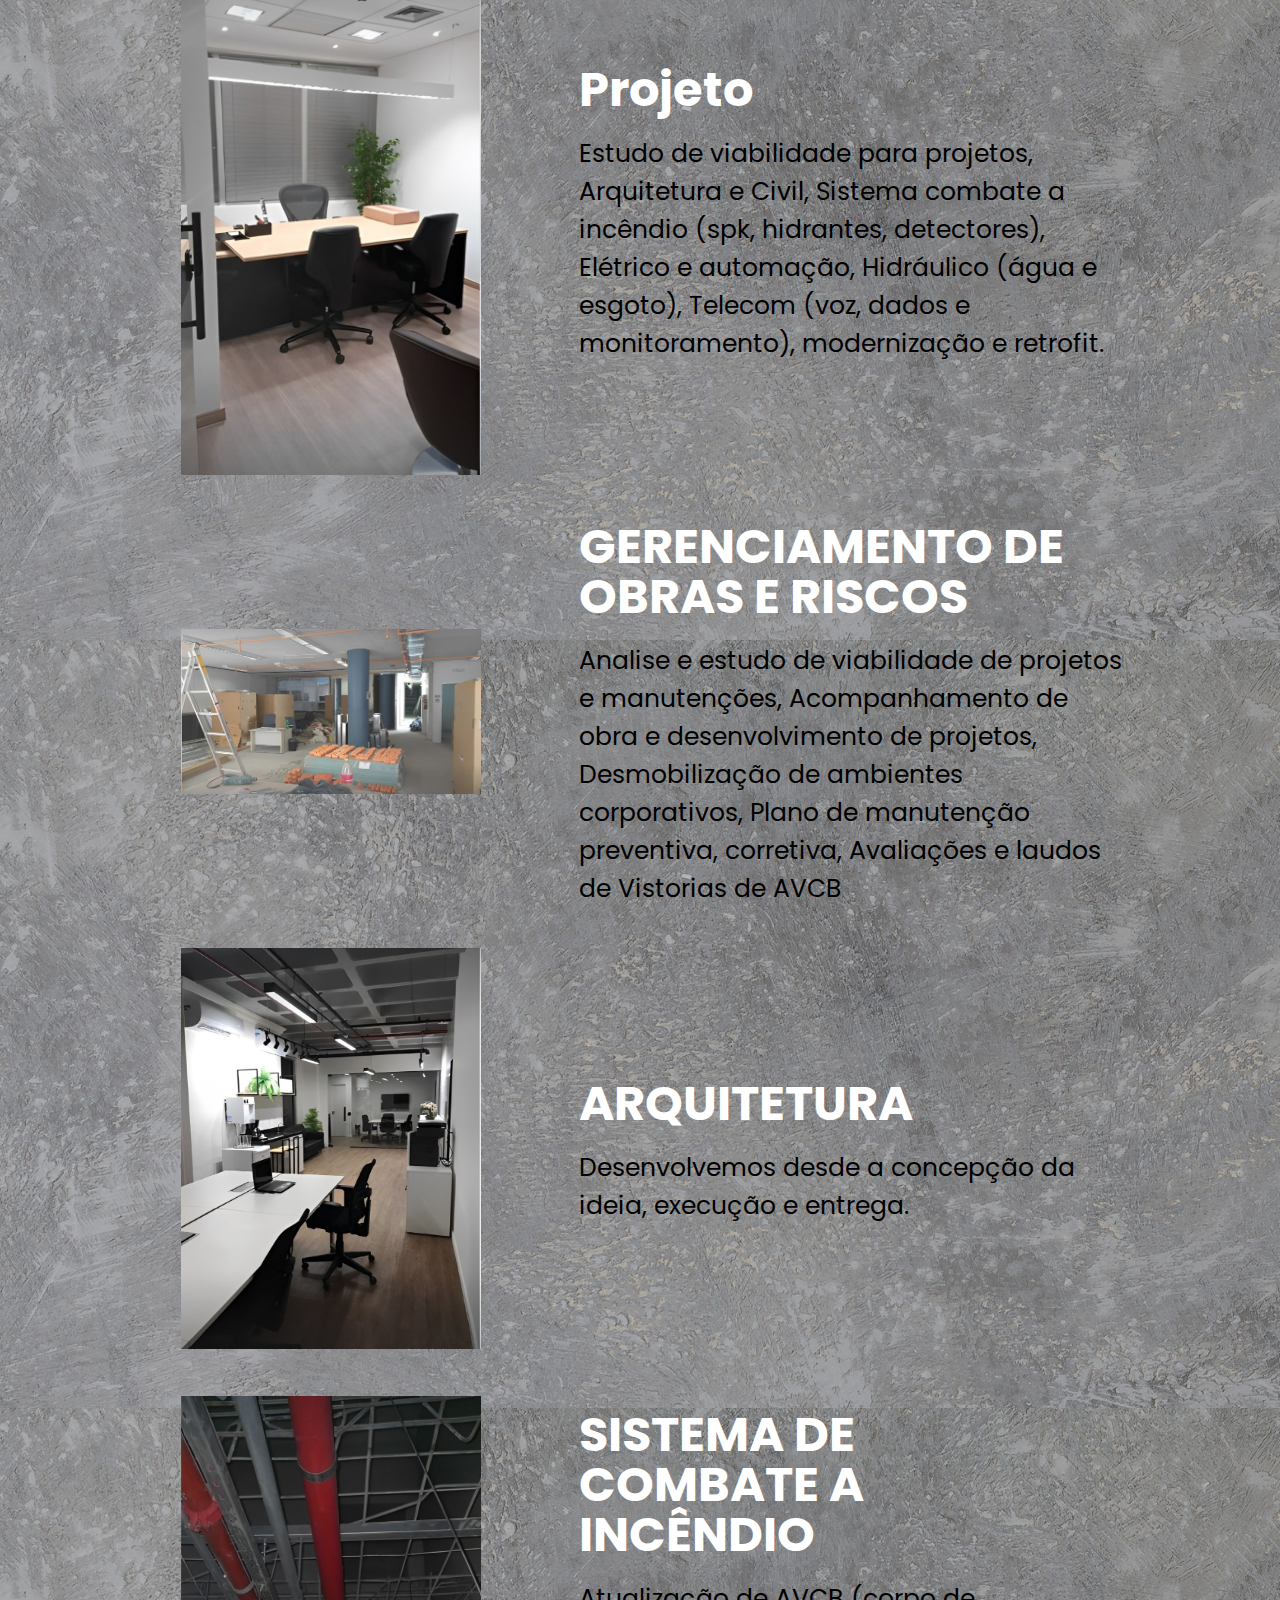
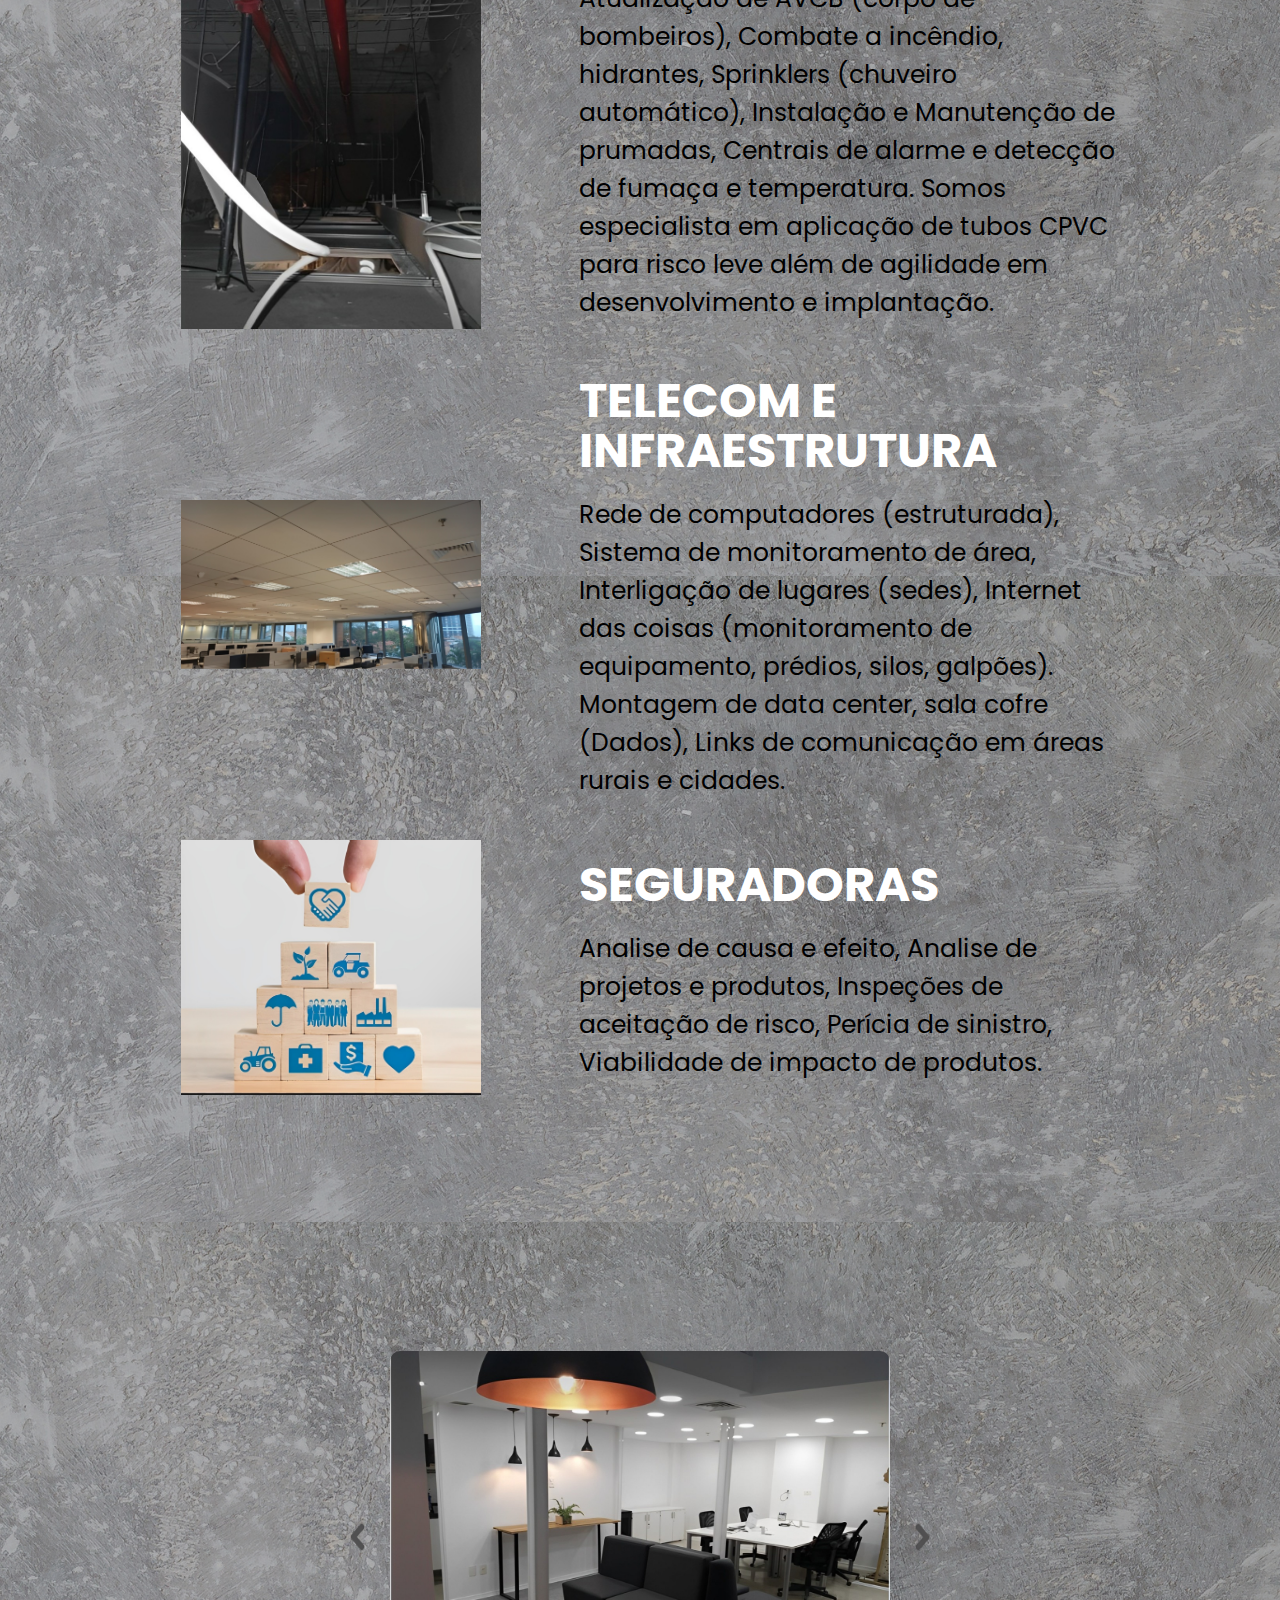
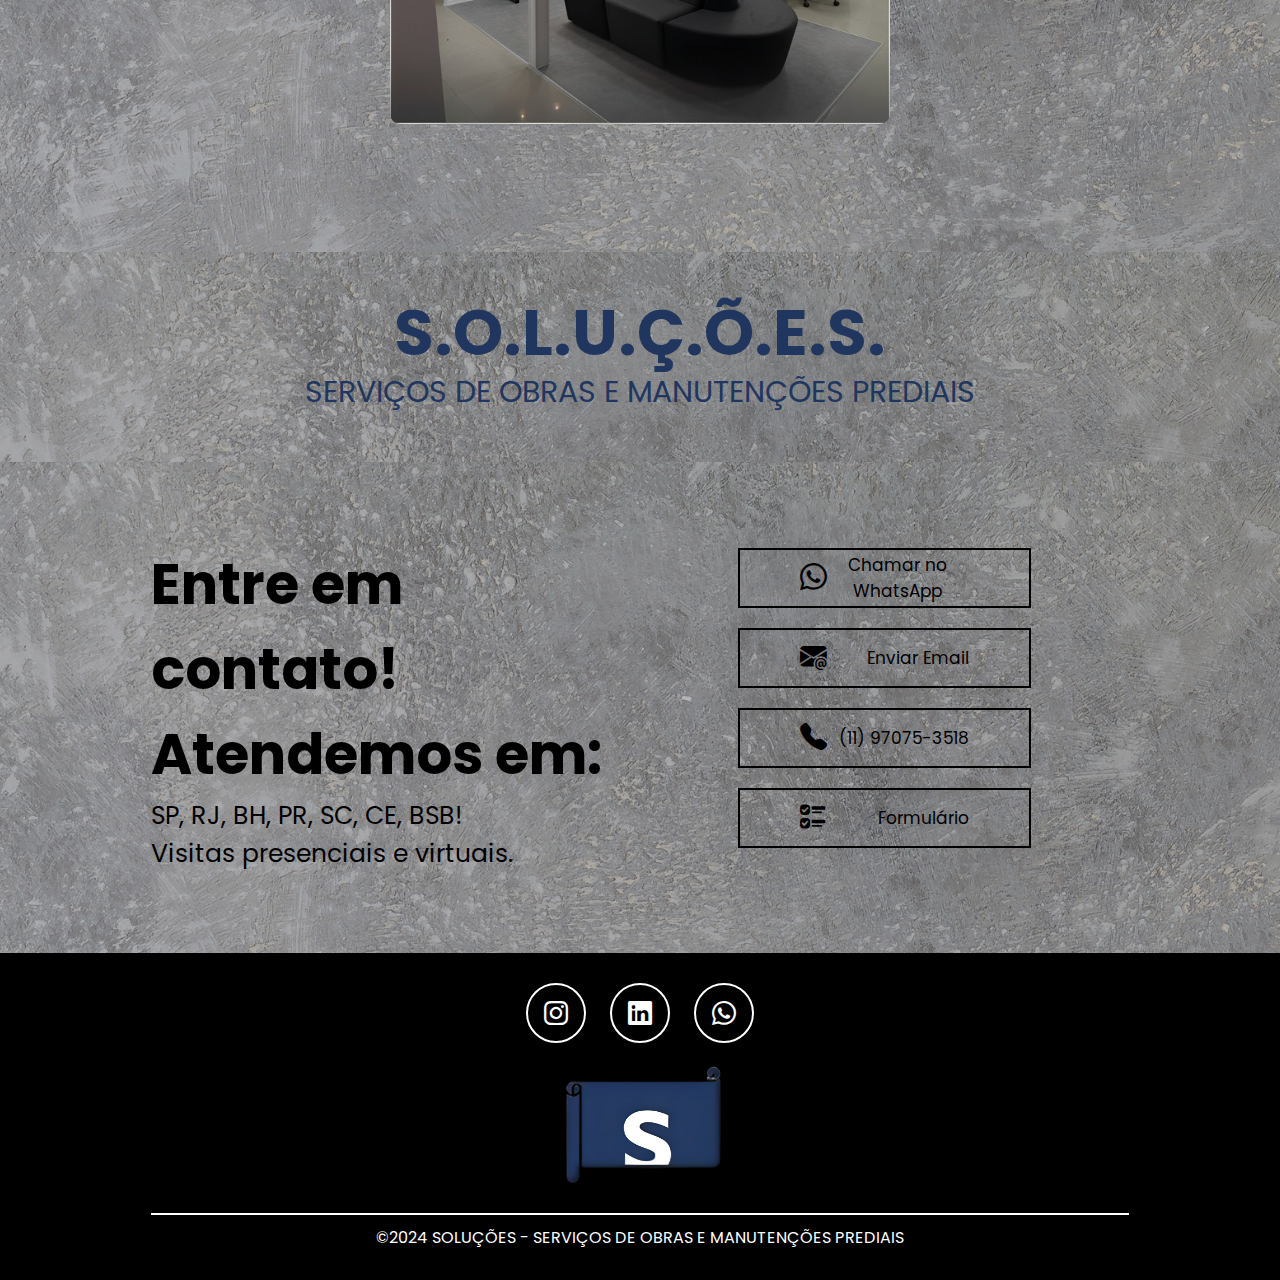
==== commit 440684fb: "Update index.html" ====
--- a/index.html
+++ b/index.html
@@ -391,7 +391,7 @@
             <article class="txt-contato">
                 <h2>Entre em contato! <br>
                 Atendemos em: </h2>
-                <p>aracaju, Brasília, sul e sudeste!<br>
+                <p>SP, RJ, BH, PR, SC, CE, BSB!<br>
                 Visitas presenciais e virtuais.</p>
             </article>
 
@@ -447,4 +447,4 @@
     <!-- Scripts JS -->
       
 </body>
-</html>+</html>
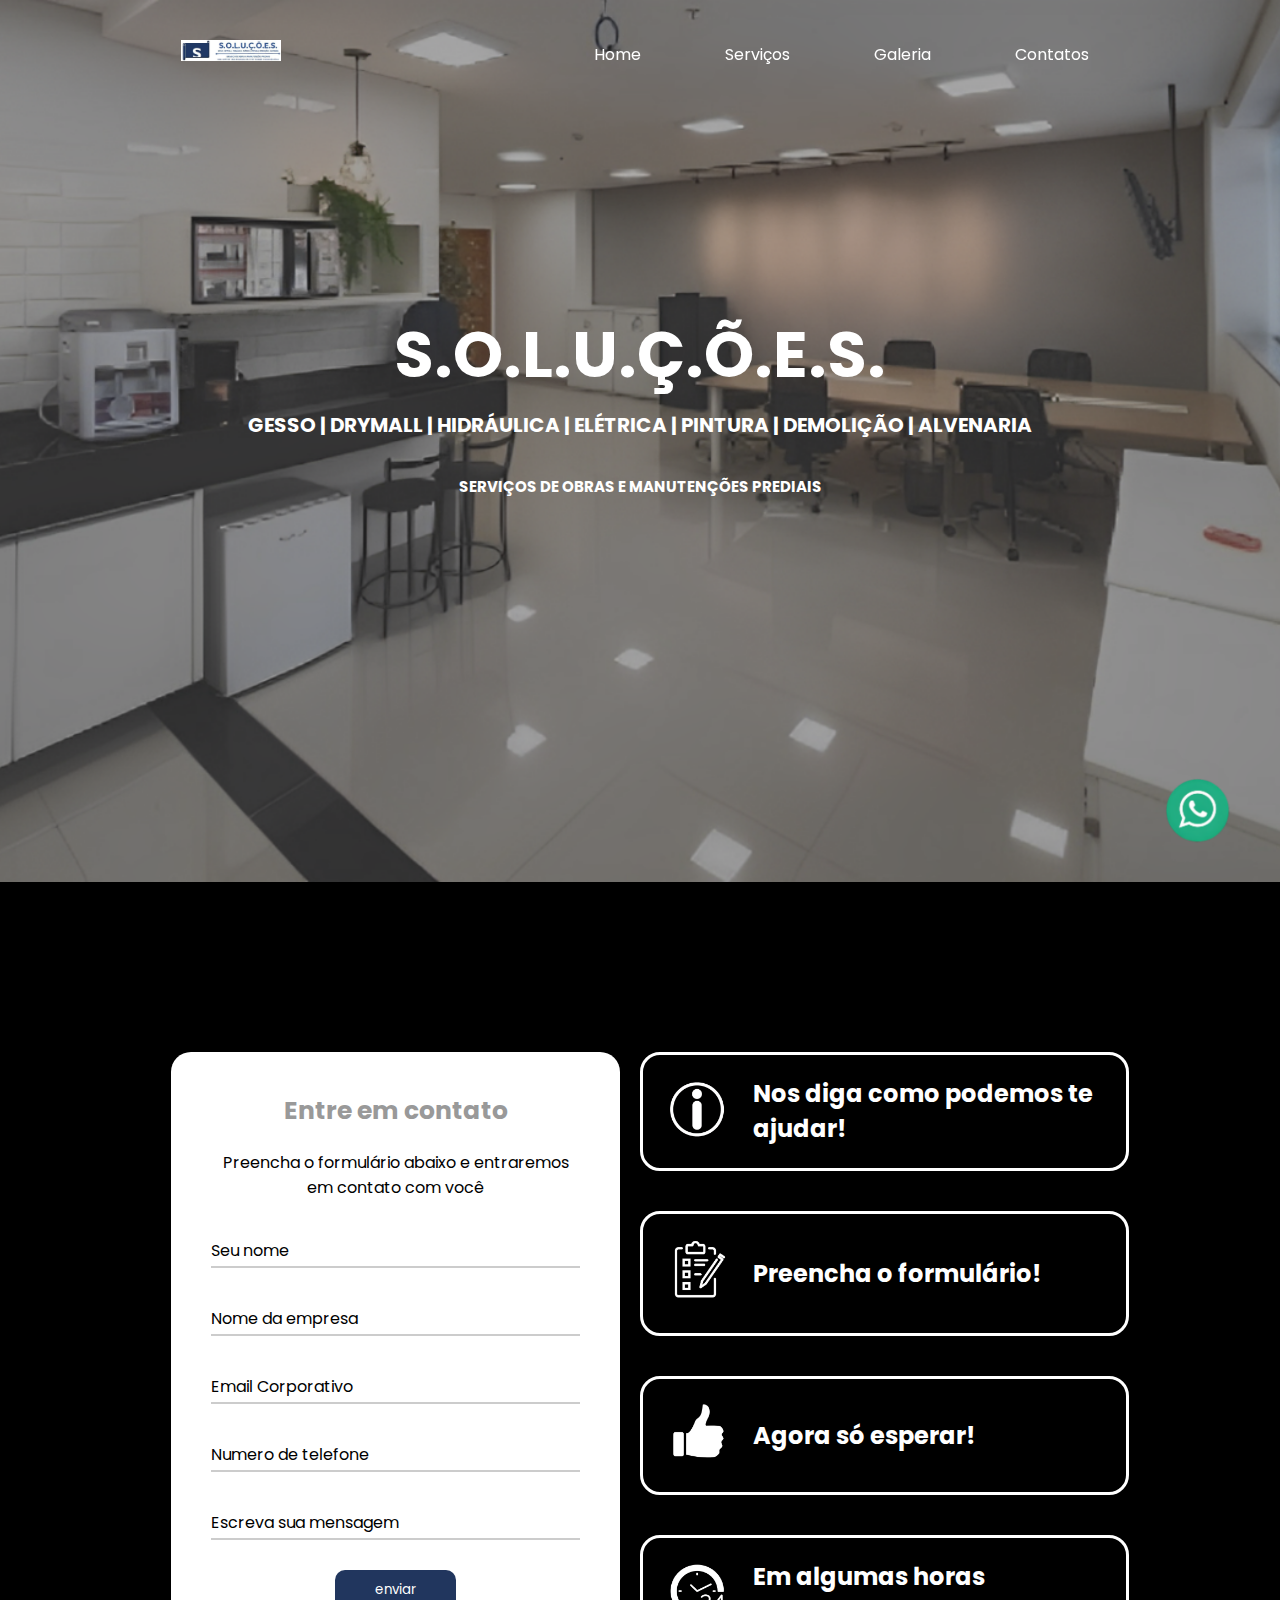
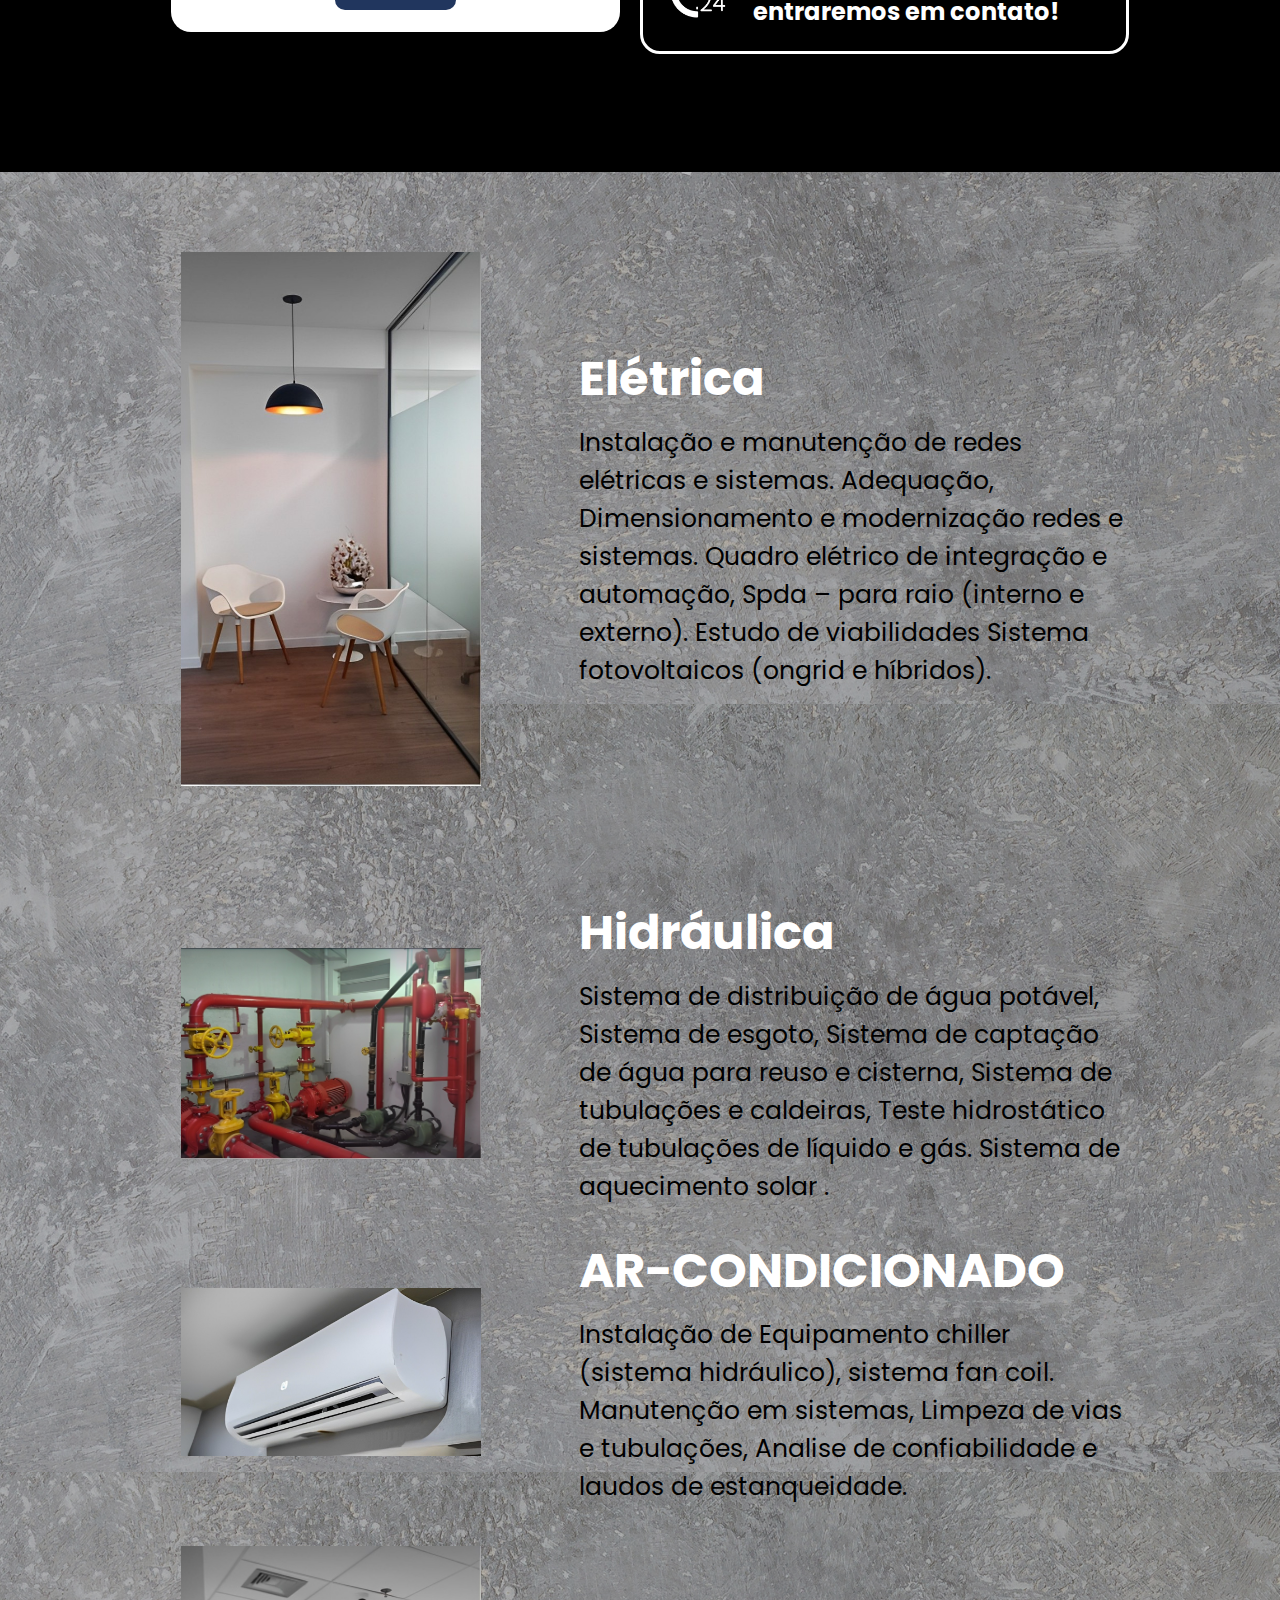
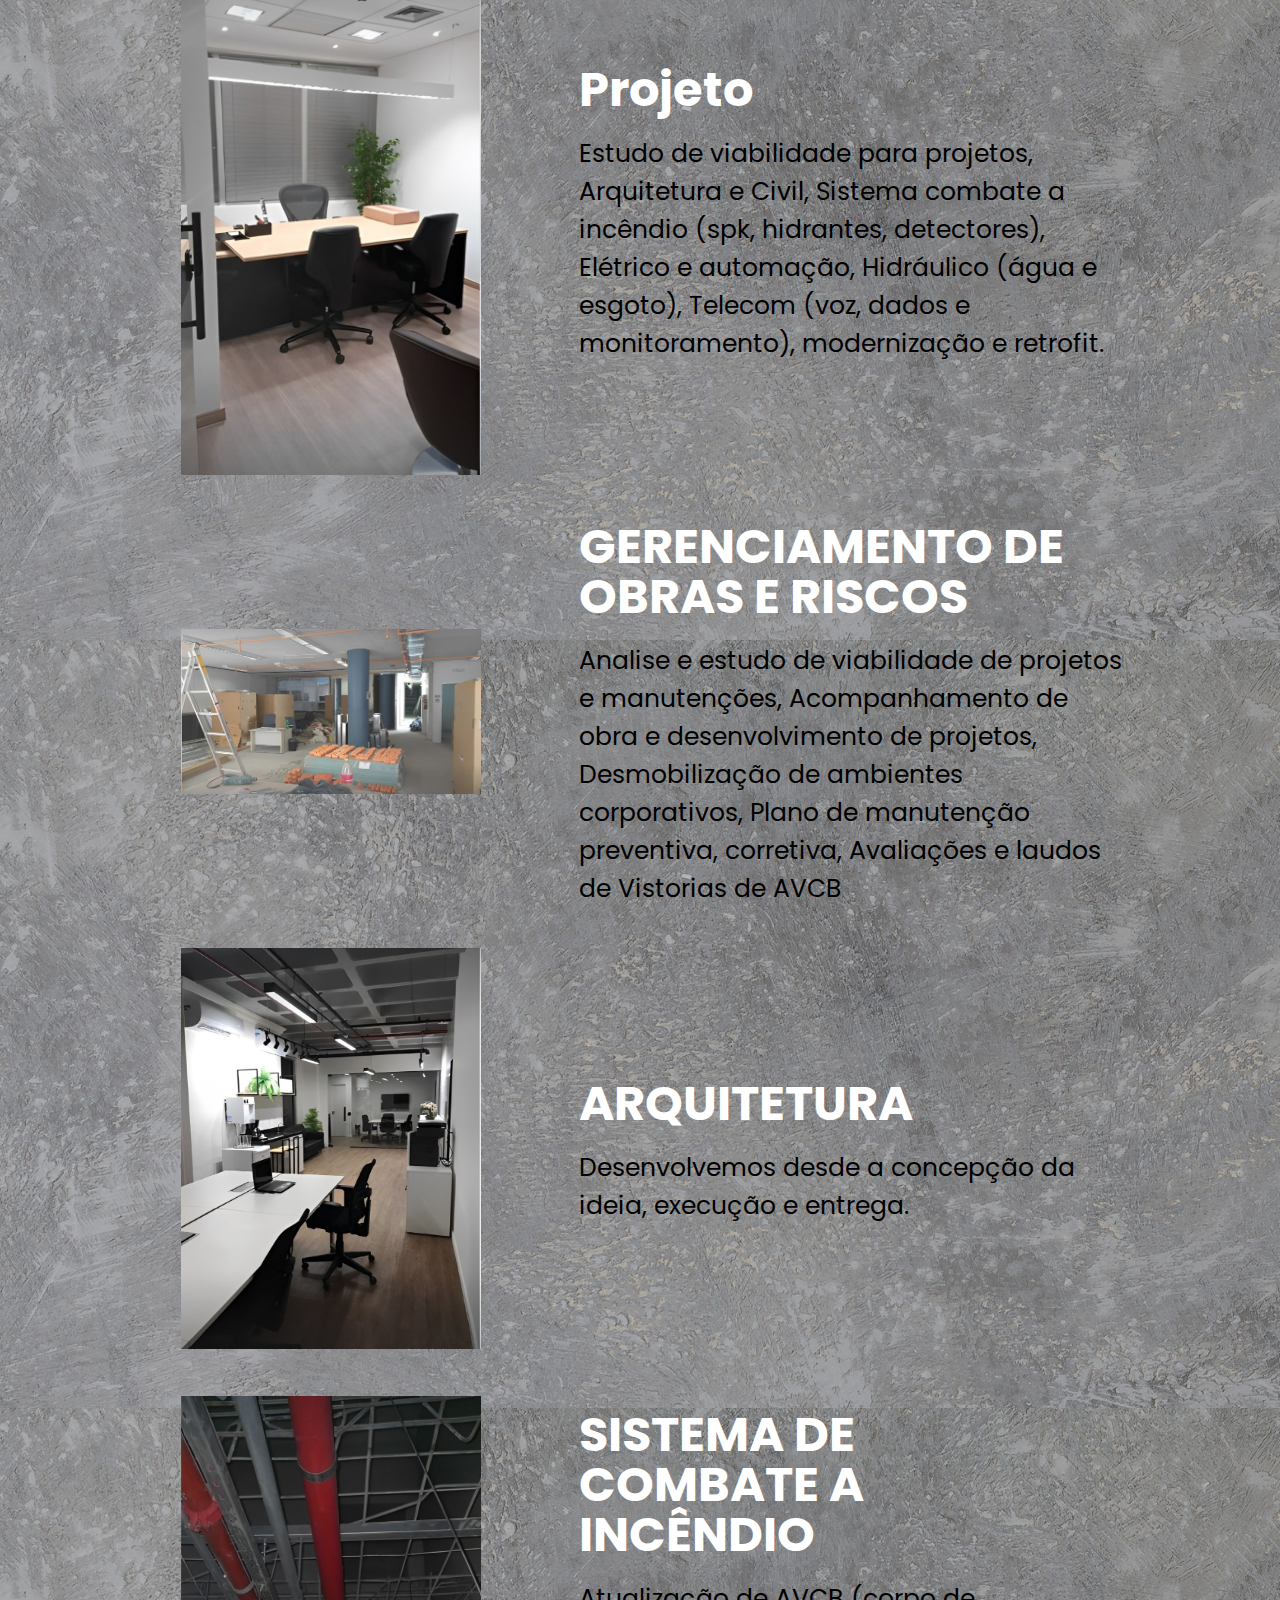
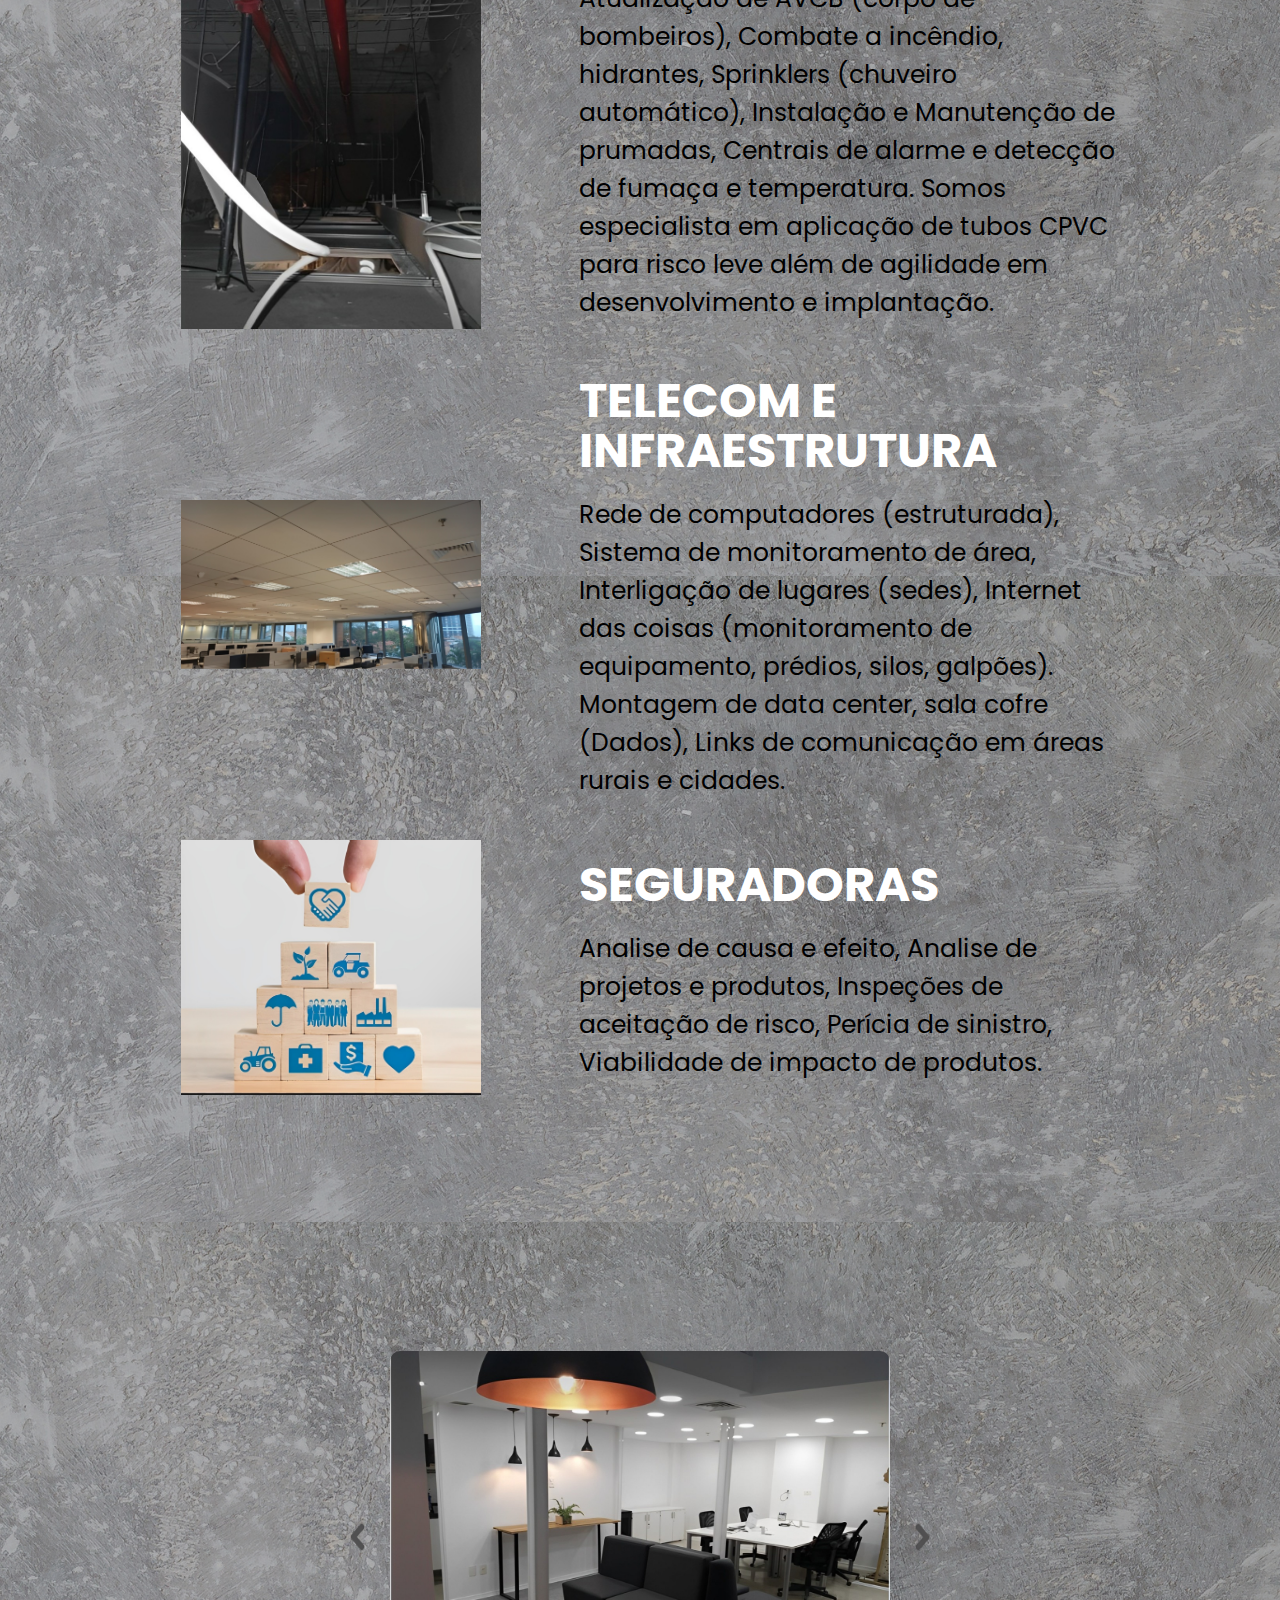
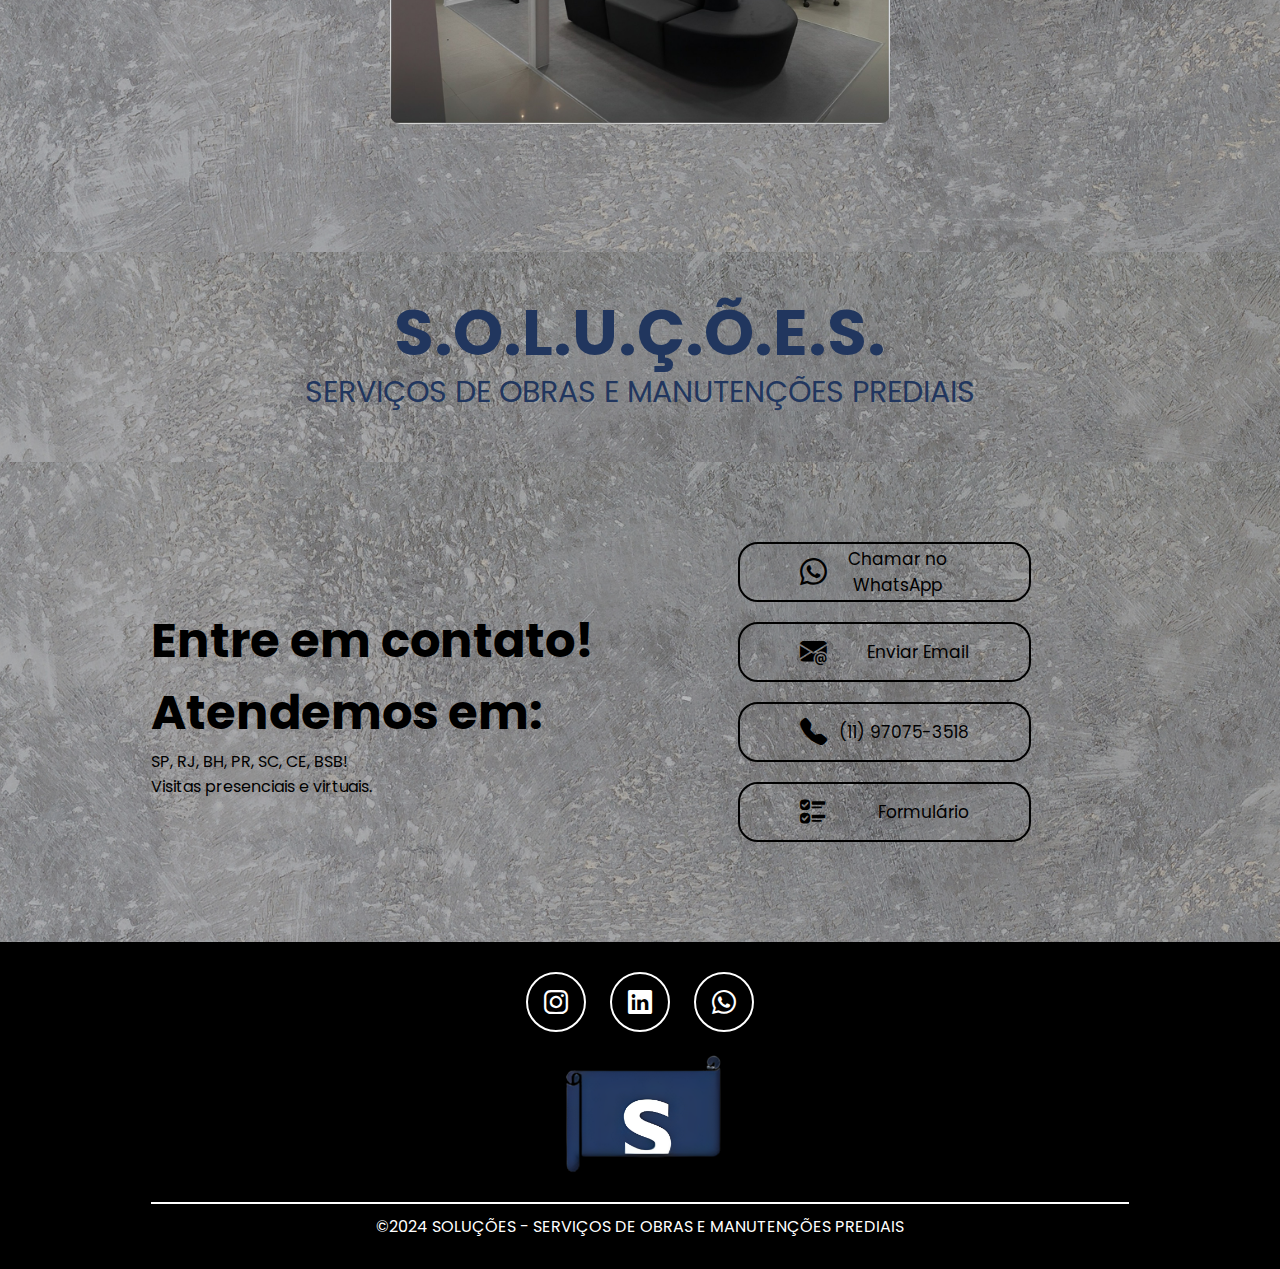
==== commit 1d5a0e49: "Update index.html" ====
--- a/index.html
+++ b/index.html
@@ -397,16 +397,16 @@
 
             <article class="icons-contato">
                 <a href="https://wa.me/5511949513903" target="_blank">
-                    <button><i class="bi bi-whatsapp"></i> <p>Chamar no WhatsApp</p></button>
+                    <button><i class="bi bi-whatsapp"></i> <span>Chamar no WhatsApp</span></button>
                 </a>
                 <a href="#" target="_blank">
-                    <button><i class="bi bi-envelope-at-fill"></i> <p>Enviar Email</p></button>
+                    <button><i class="bi bi-envelope-at-fill"></i> <span>Enviar Email</span></button>
                 </a>
                 <a href="#" target="_blank">
-                    <button><i class="bi bi-telephone-fill"></i> <p>(11) 97075-3518</p></button>
+                    <button><i class="bi bi-telephone-fill"></i> <span>(11) 97075-3518</span></button>
                 </a>
                 <a href="#form">
-                    <button><i class="bi bi-ui-checks"></i> <p>Formulário</p></button>
+                    <button><i class="bi bi-ui-checks"></i> <span>Formulário</span></button>
                 </a>
             </article>
 
--- a/solucoes.css
+++ b/solucoes.css
@@ -352,6 +352,7 @@
     margin-bottom: 40px;
     padding: 20px;
     border: 3px solid #fff;
+    border-radius: 20px;
     background-color: #000;
 }
 
@@ -496,11 +497,12 @@
 }
 
 .contato .txt-contato h2{
-    font-size: 3.5em;
-}
-
-.contato .txt-contato p{
-    font-size: 25px;
+    font-size: 3em;
+}
+
+.contato .txt-contato span{
+    font-size: 27px;
+    color: black;
 }
 
 .contato .icons-contato a{
@@ -517,6 +519,7 @@
     padding: 0 60px;
     background-color: transparent;
     border: 2px solid #000;
+    border-radius: 20px;
     cursor: pointer;
     transition: .5s;
 }
@@ -529,11 +532,11 @@
     background-color: #000;
 }
 
-.contato .icons-contato button:hover i, .contato .icons-contato button:hover p{
-    color: #ffff;
-}
-
-.contato .icons-contato button p{
+.contato .icons-contato button:hover i, .contato .icons-contato button:hover span{
+    color: #ffff;
+}
+
+.contato .icons-contato button span{
     font-size: 17px;
 }
 
@@ -581,4 +584,4 @@
 footer .bottom-footer p{
     color: #ffff;
     margin-top: 10px;
-}+}
--- a/responsive.css
+++ b/responsive.css
@@ -45,7 +45,7 @@
     }
 
     section.servicos{
-        height: 225vh;
+        height: 245vh;
     }
 
     .form-container, .instrucoes{
@@ -121,9 +121,14 @@
         line-height: 40px;
     }
     
-    .contato .txt-contato p{
+    .contato .txt-contato span{
         font-size: 20px;
         margin-bottom: 20px;
+        color: black;
+    }
+
+    .contato .icons-contato a{
+        text-decoration: none;
     }
     
     .contato .icons-contato button{
@@ -146,4 +151,4 @@
     font-size: 14px;
 }
 
-}+}
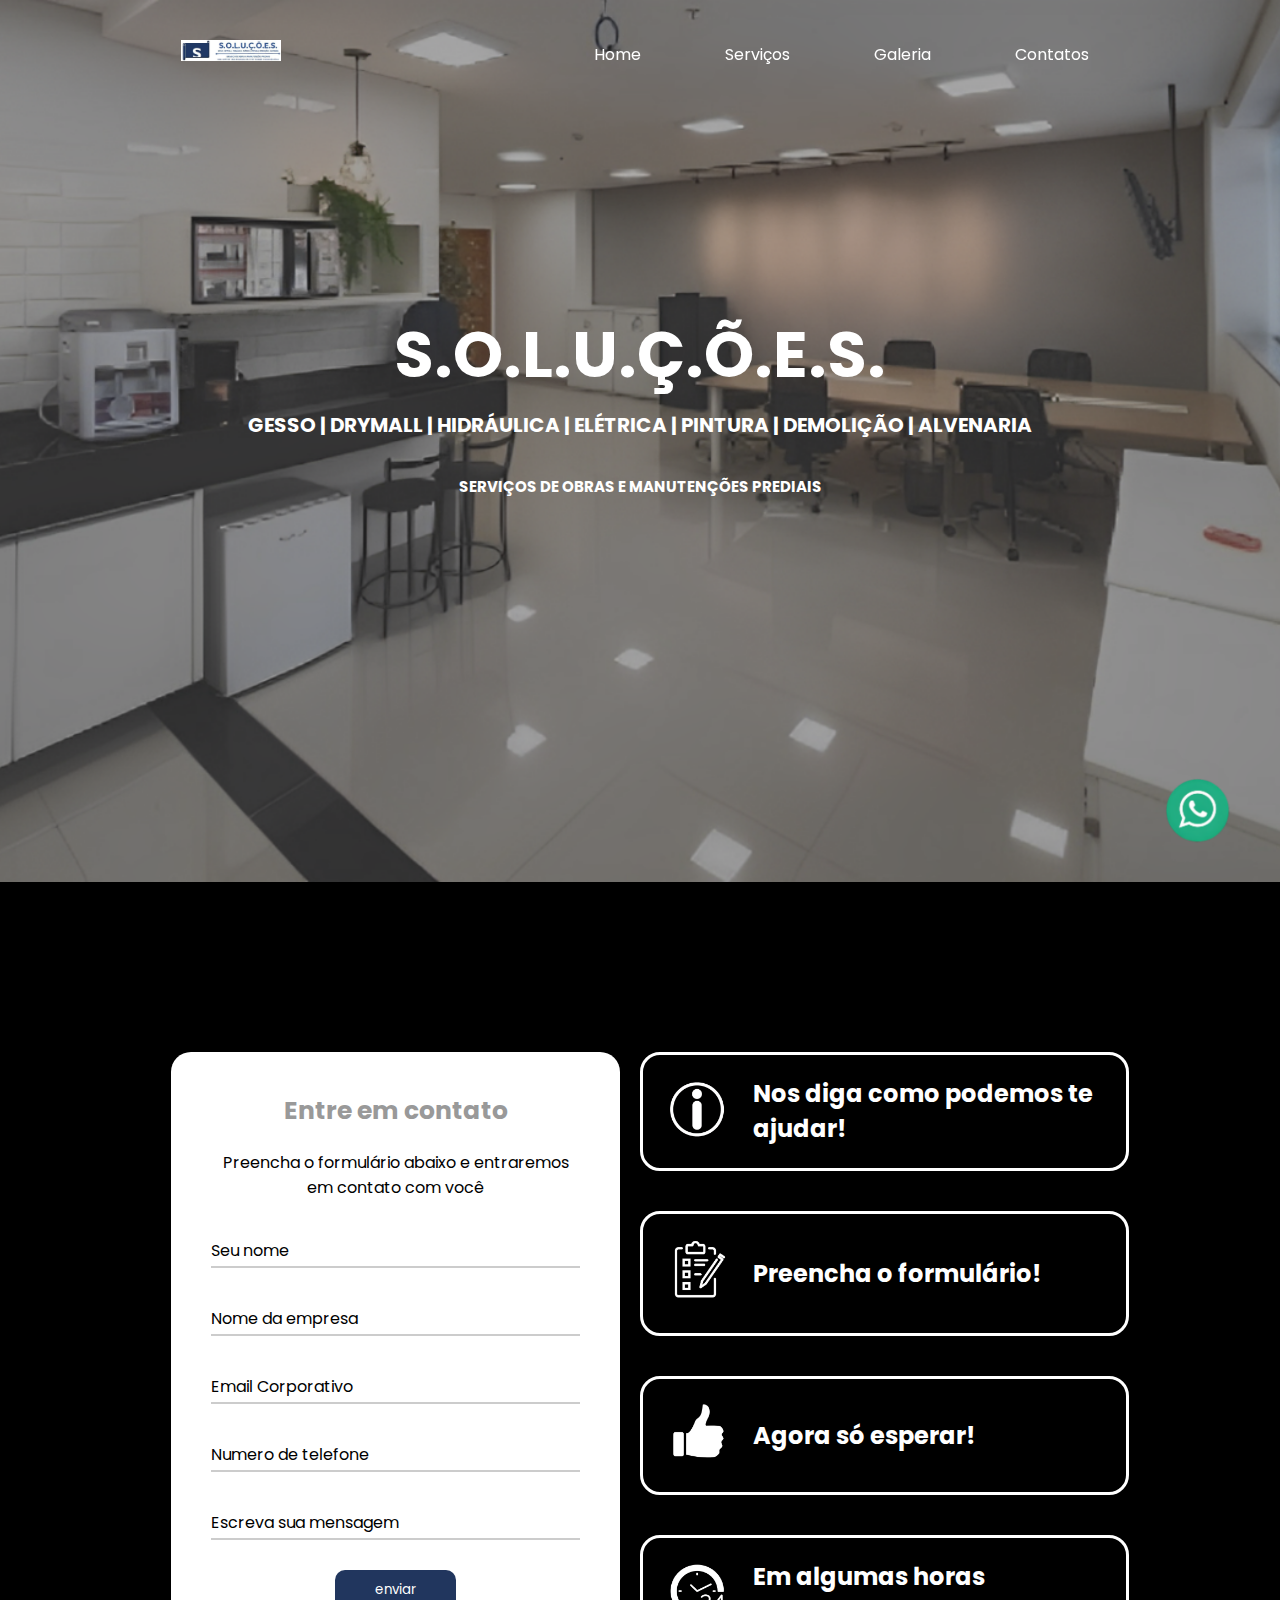
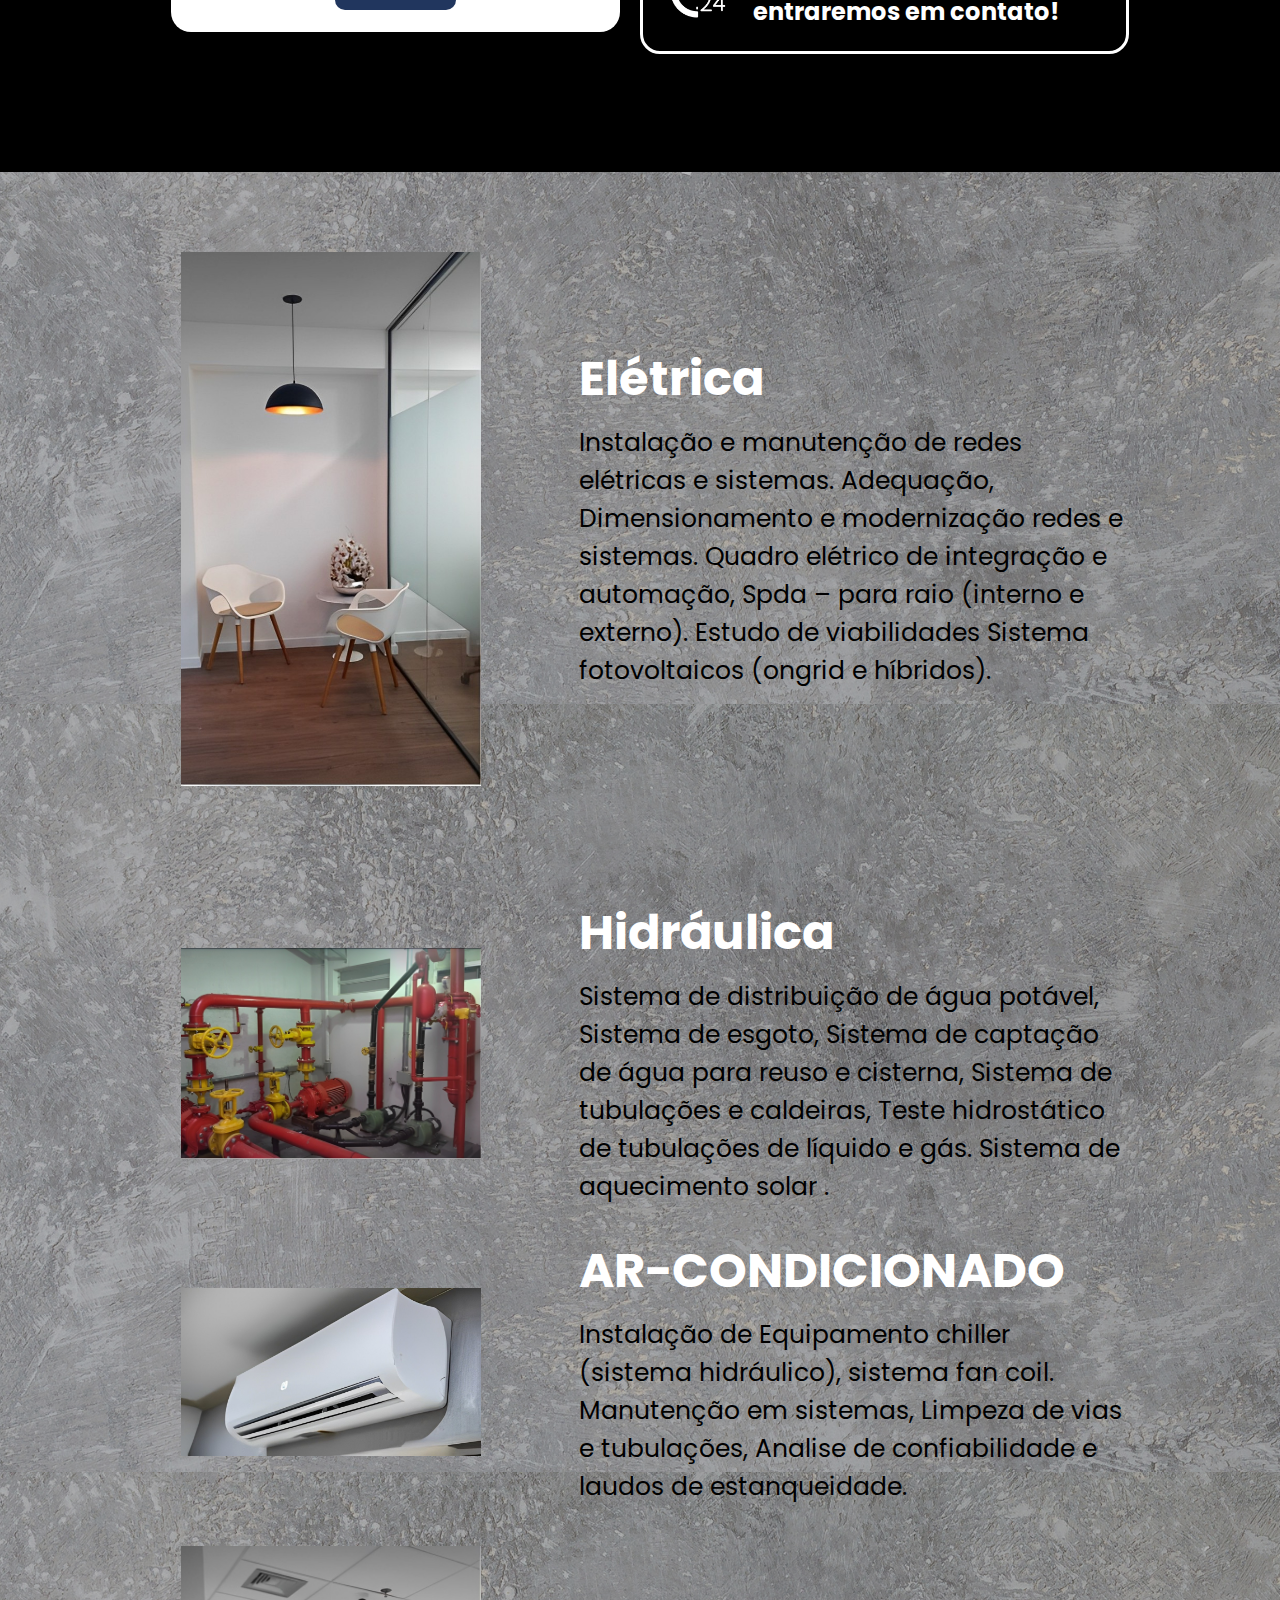
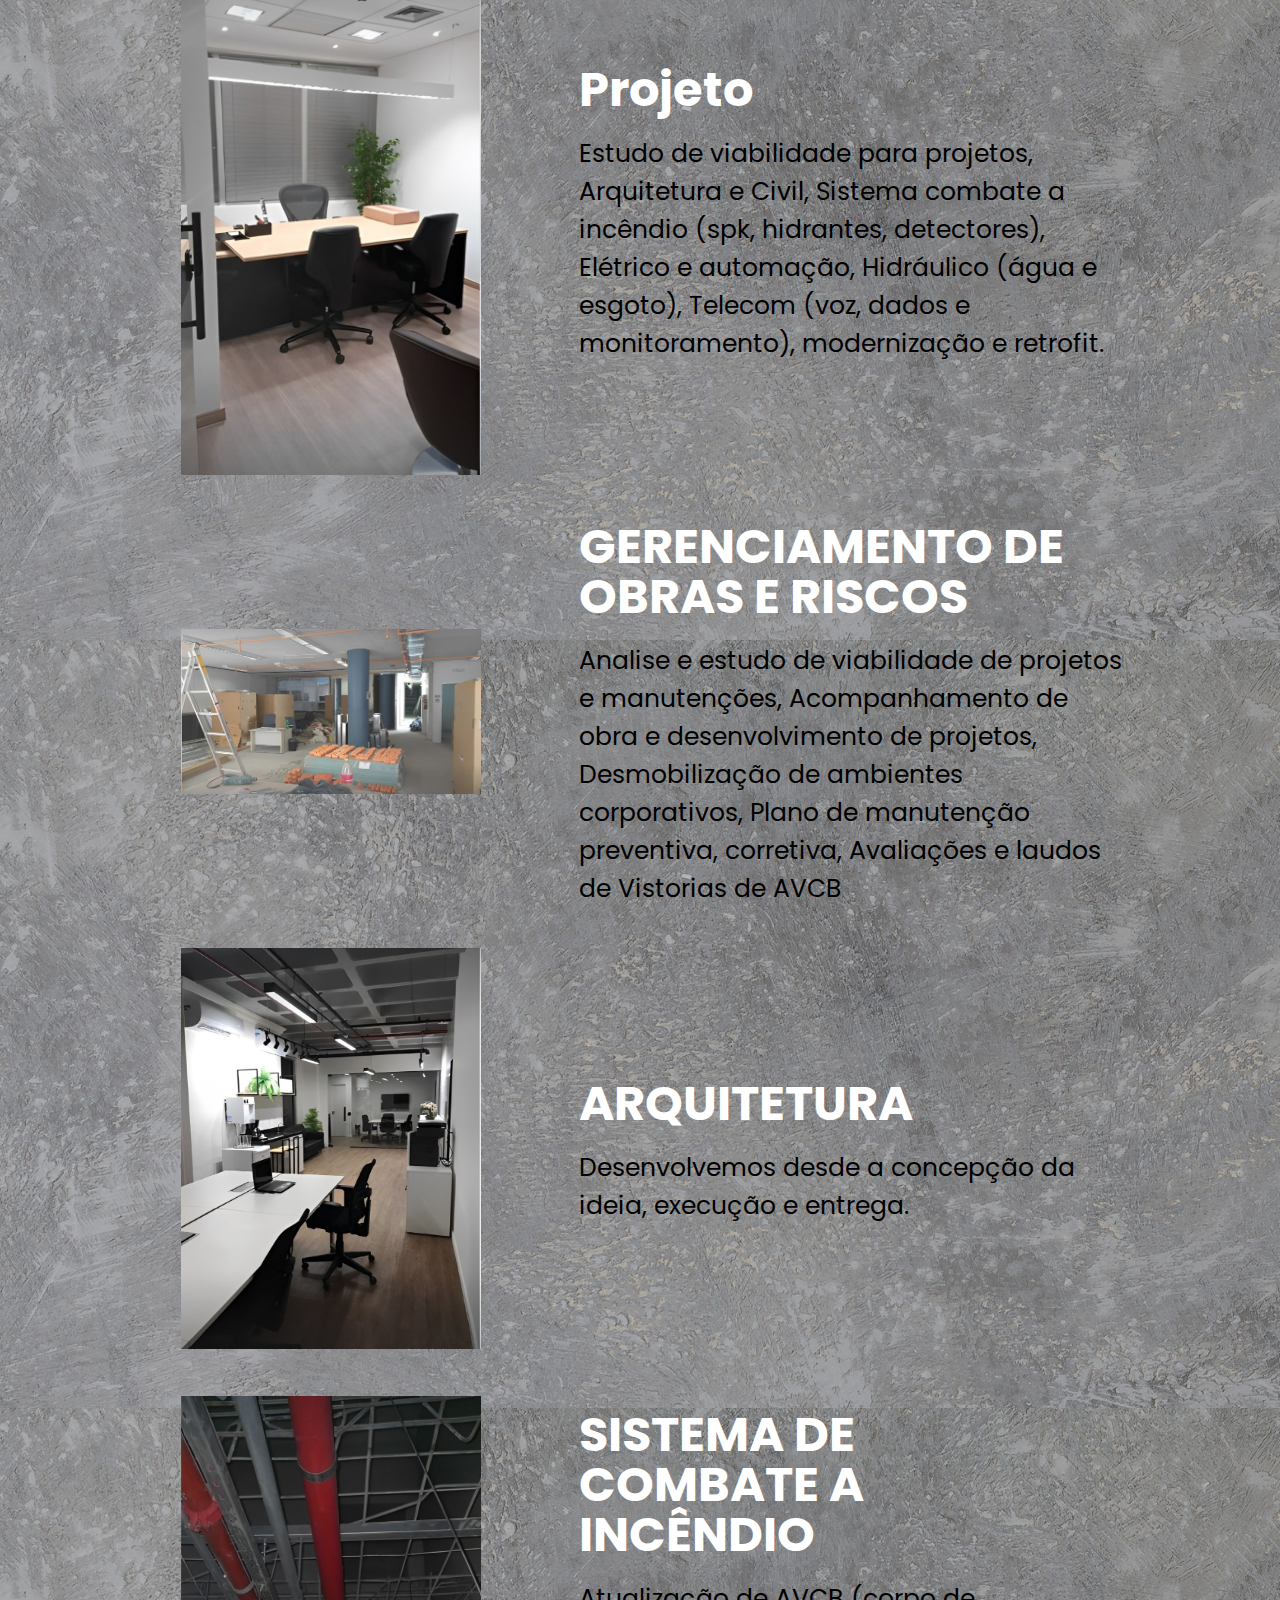
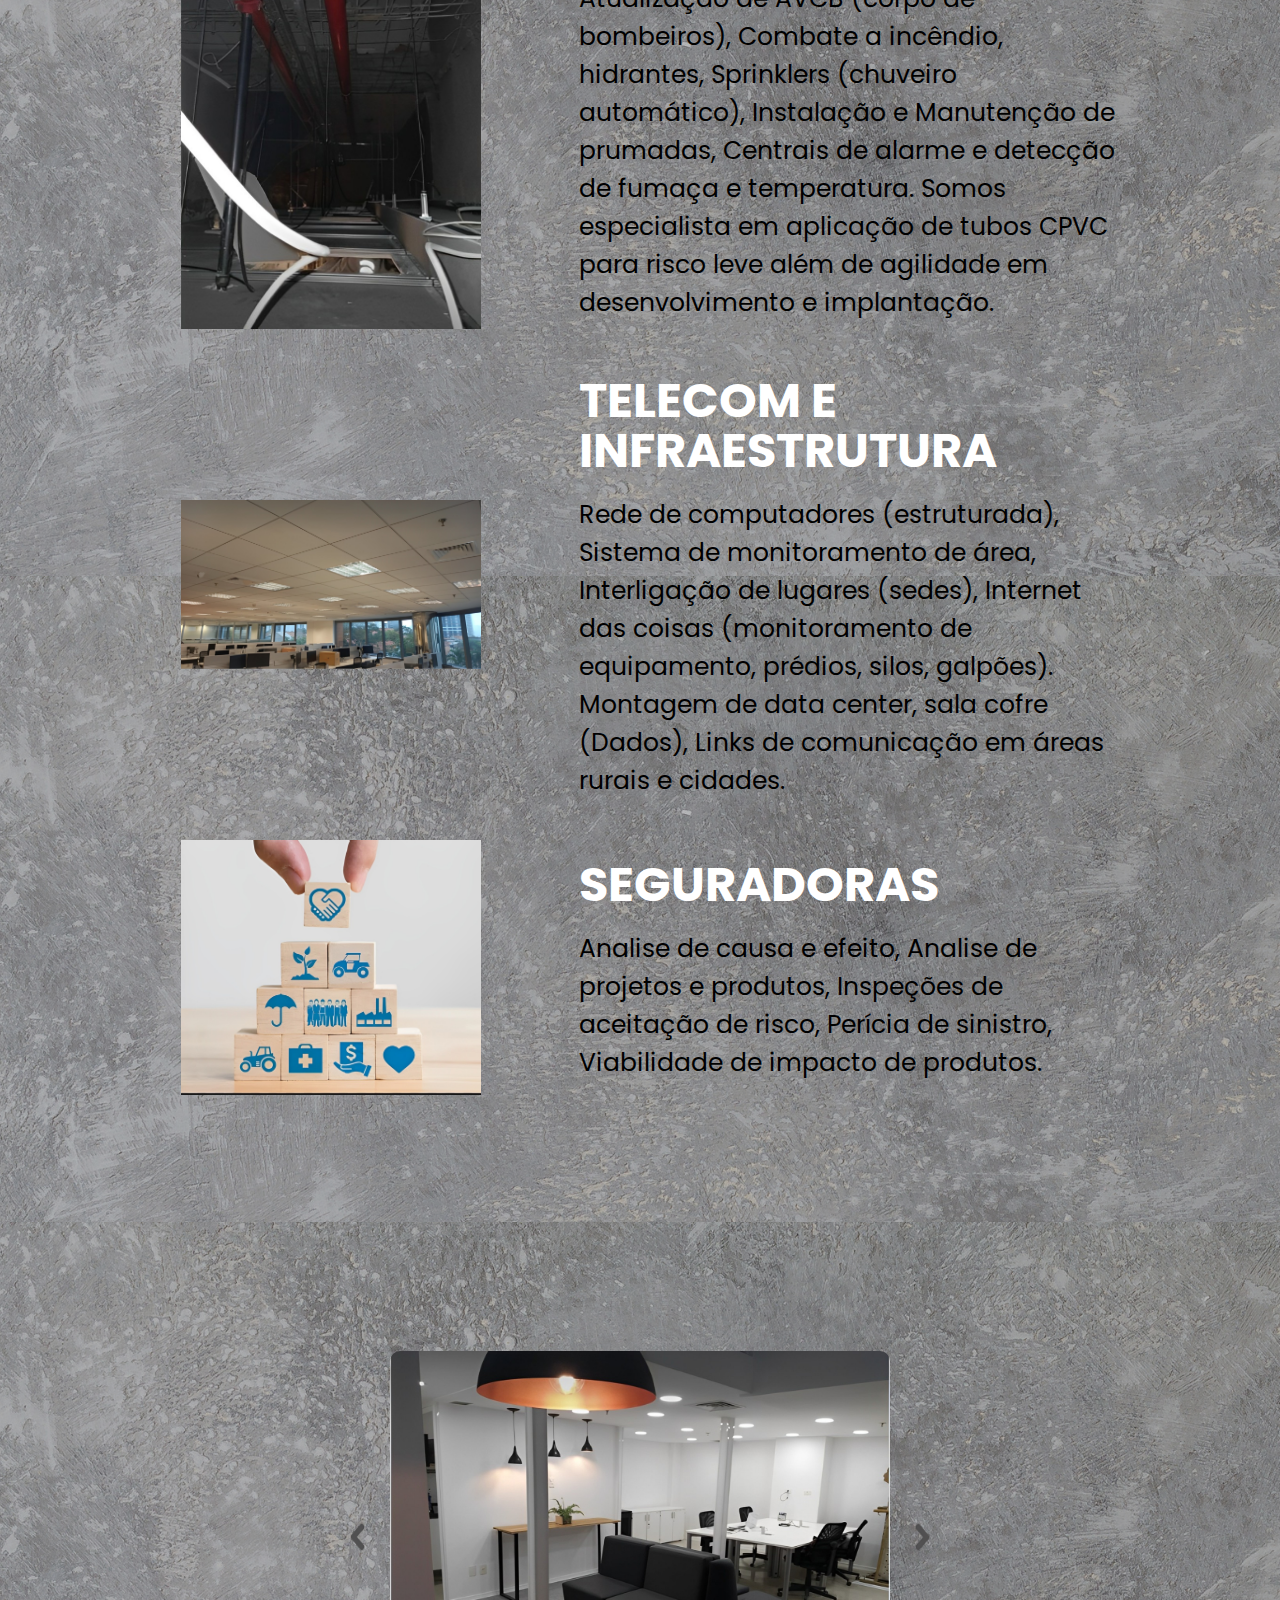
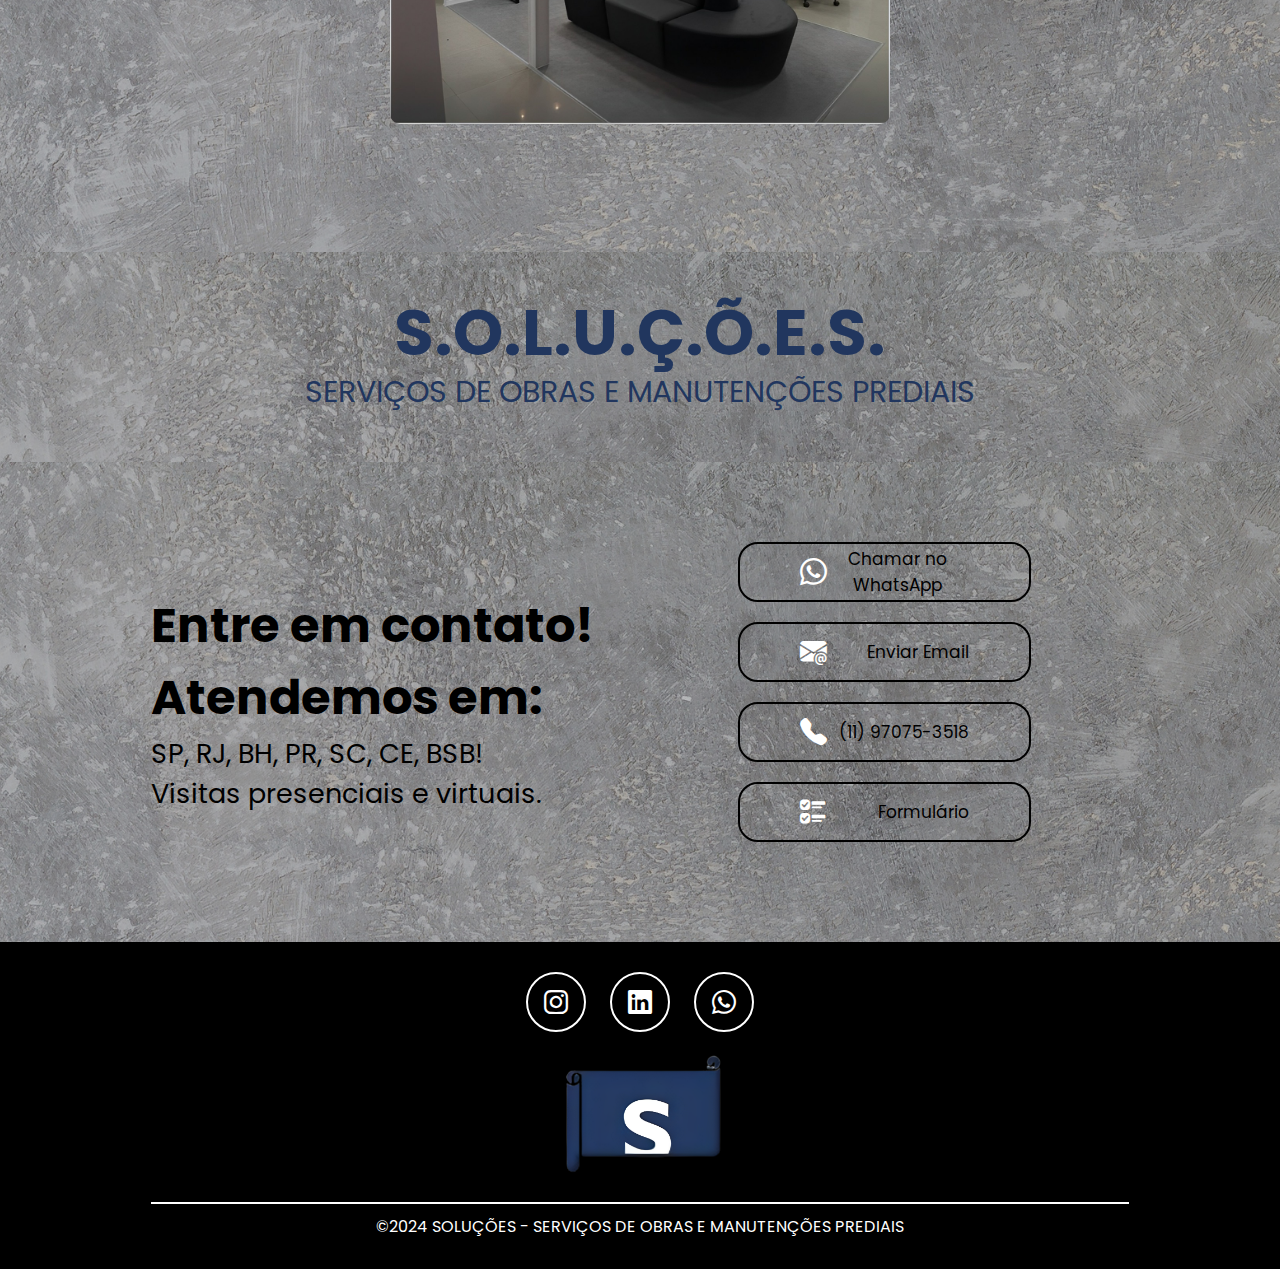
==== commit 44601c15: "Update index.html" ====
--- a/index.html
+++ b/index.html
@@ -7,7 +7,7 @@
     <title>Soluções MPS</title>
     <link rel="stylesheet" href="solucoes.css">
     <link rel="stylesheet" href="responsive.css" media="screen">
-    <link rel="icon" href="ImagensSoluções/logo soluções.jpeg">
+    <link rel="icon" href="ImagensSoluções/logo_fundo.png">
     <!-- google fonts -->
     <link rel="preconnect" href="https://fonts.googleapis.com">
     <link rel="preconnect" href="https://fonts.gstatic.com" crossorigin>
@@ -396,17 +396,17 @@
             </article>
 
             <article class="icons-contato">
-                <a href="https://wa.me/5511949513903" target="_blank">
-                    <button><i class="bi bi-whatsapp"></i> <span>Chamar no WhatsApp</span></button>
-                </a>
-                <a href="#" target="_blank">
-                    <button><i class="bi bi-envelope-at-fill"></i> <span>Enviar Email</span></button>
-                </a>
-                <a href="#" target="_blank">
-                    <button><i class="bi bi-telephone-fill"></i> <span>(11) 97075-3518</span></button>
-                </a>
-                <a href="#form">
-                    <button><i class="bi bi-ui-checks"></i> <span>Formulário</span></button>
+                <a href="https://wa.me/5511949513903" style="color: #fff; text-decoration: none;" target="_blank">
+                    <button><i class="bi bi-whatsapp" style="color: #fff; text-decoration: none;"></i> <span>Chamar no WhatsApp</span></button>
+                </a>
+                <a href="#" style="color: #fff; text-decoration: none;" target="_blank">
+                    <button><i class="bi bi-envelope-at-fill" style="color: #fff; text-decoration: none;"></i> <span>Enviar Email</span></button>
+                </a>
+                <a href="#" style="color: #fff; text-decoration: none;" target="_blank">
+                    <button><i class="bi bi-telephone-fill" style="color: #fff; text-decoration: none;"></i> <span>(11) 97075-3518</span></button>
+                </a>
+                <a href="#form" style="color: #fff; text-decoration: none;">
+                    <button><i class="bi bi-ui-checks" style="color: #fff; text-decoration: none;"></i> <span>Formulário</span></button>
                 </a>
             </article>
 
--- a/solucoes.css
+++ b/solucoes.css
@@ -500,9 +500,8 @@
     font-size: 3em;
 }
 
-.contato .txt-contato span{
+.contato .txt-contato p{
     font-size: 27px;
-    color: black;
 }
 
 .contato .icons-contato a{
@@ -538,6 +537,7 @@
 
 .contato .icons-contato button span{
     font-size: 17px;
+    color: #000
 }
 
 
--- a/responsive.css
+++ b/responsive.css
@@ -121,10 +121,9 @@
         line-height: 40px;
     }
     
-    .contato .txt-contato span{
+    .contato .txt-contato p{
         font-size: 20px;
         margin-bottom: 20px;
-        color: black;
     }
 
     .contato .icons-contato a{
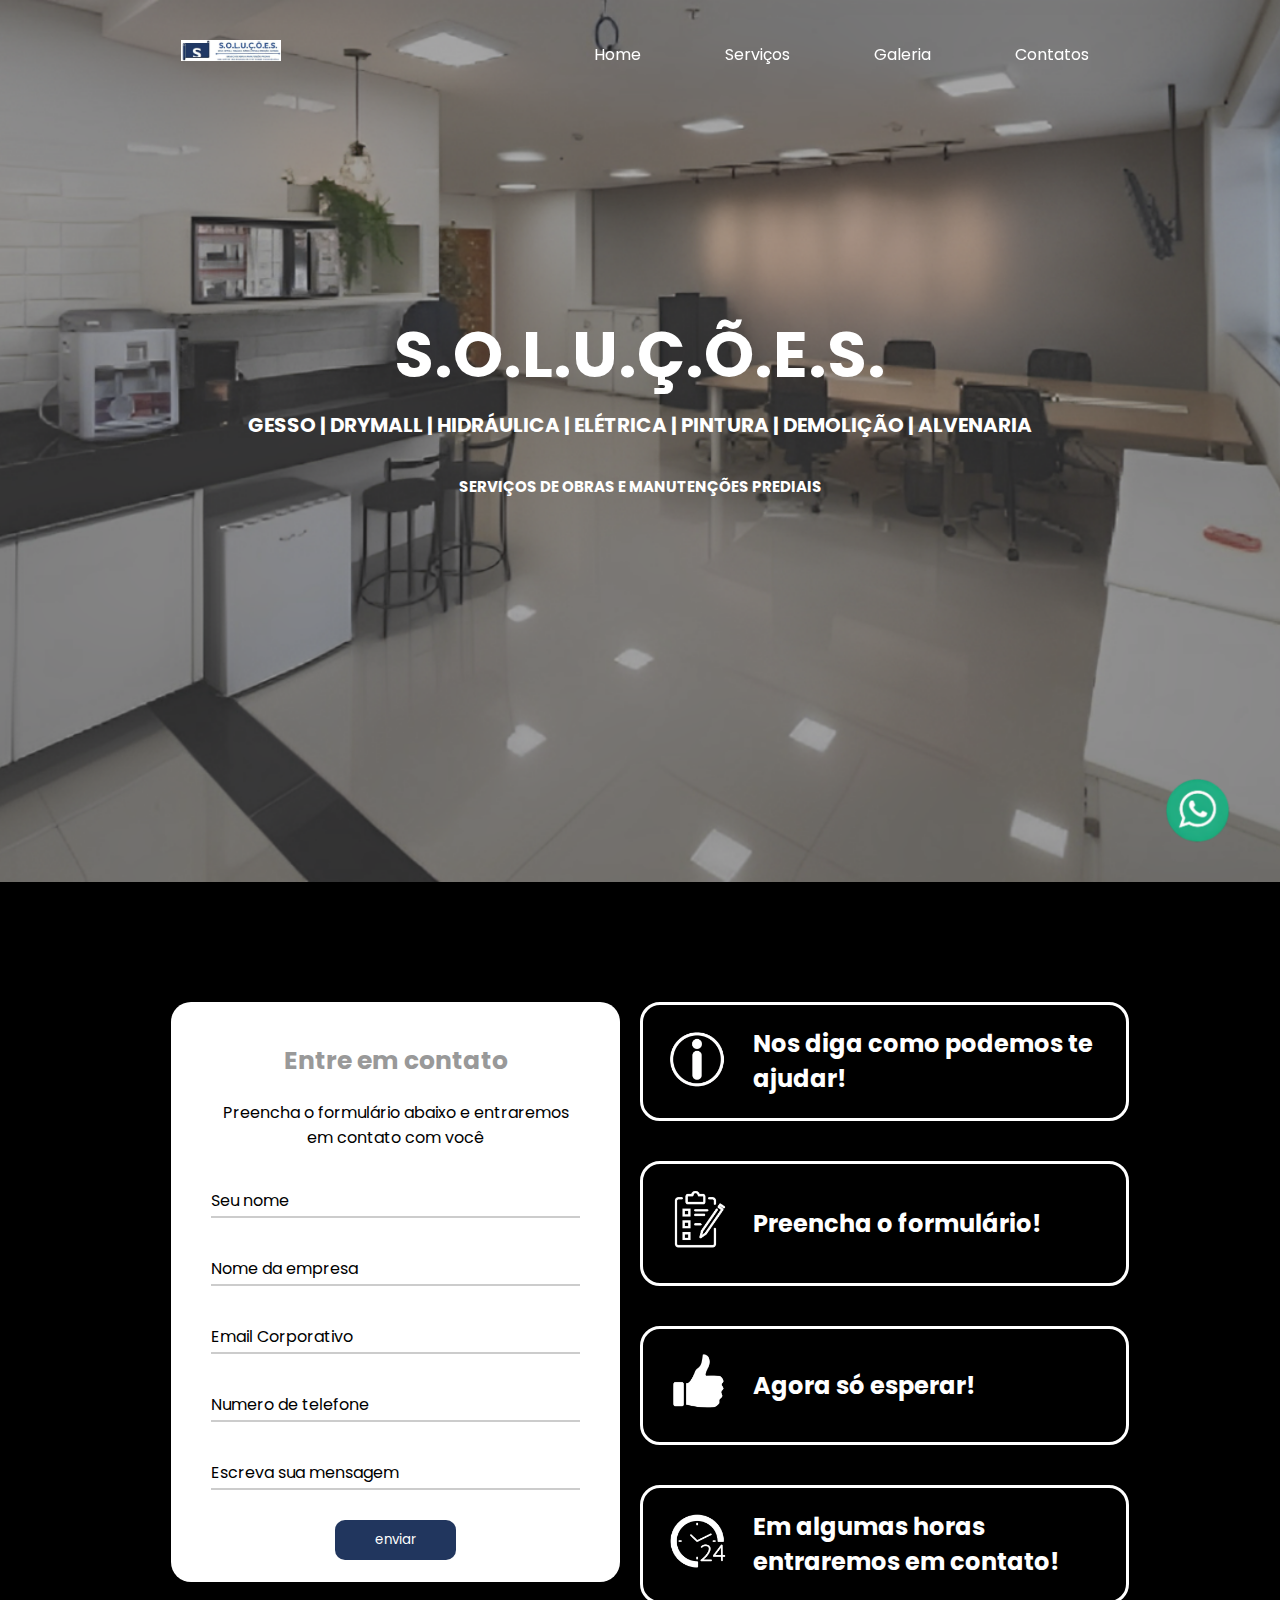
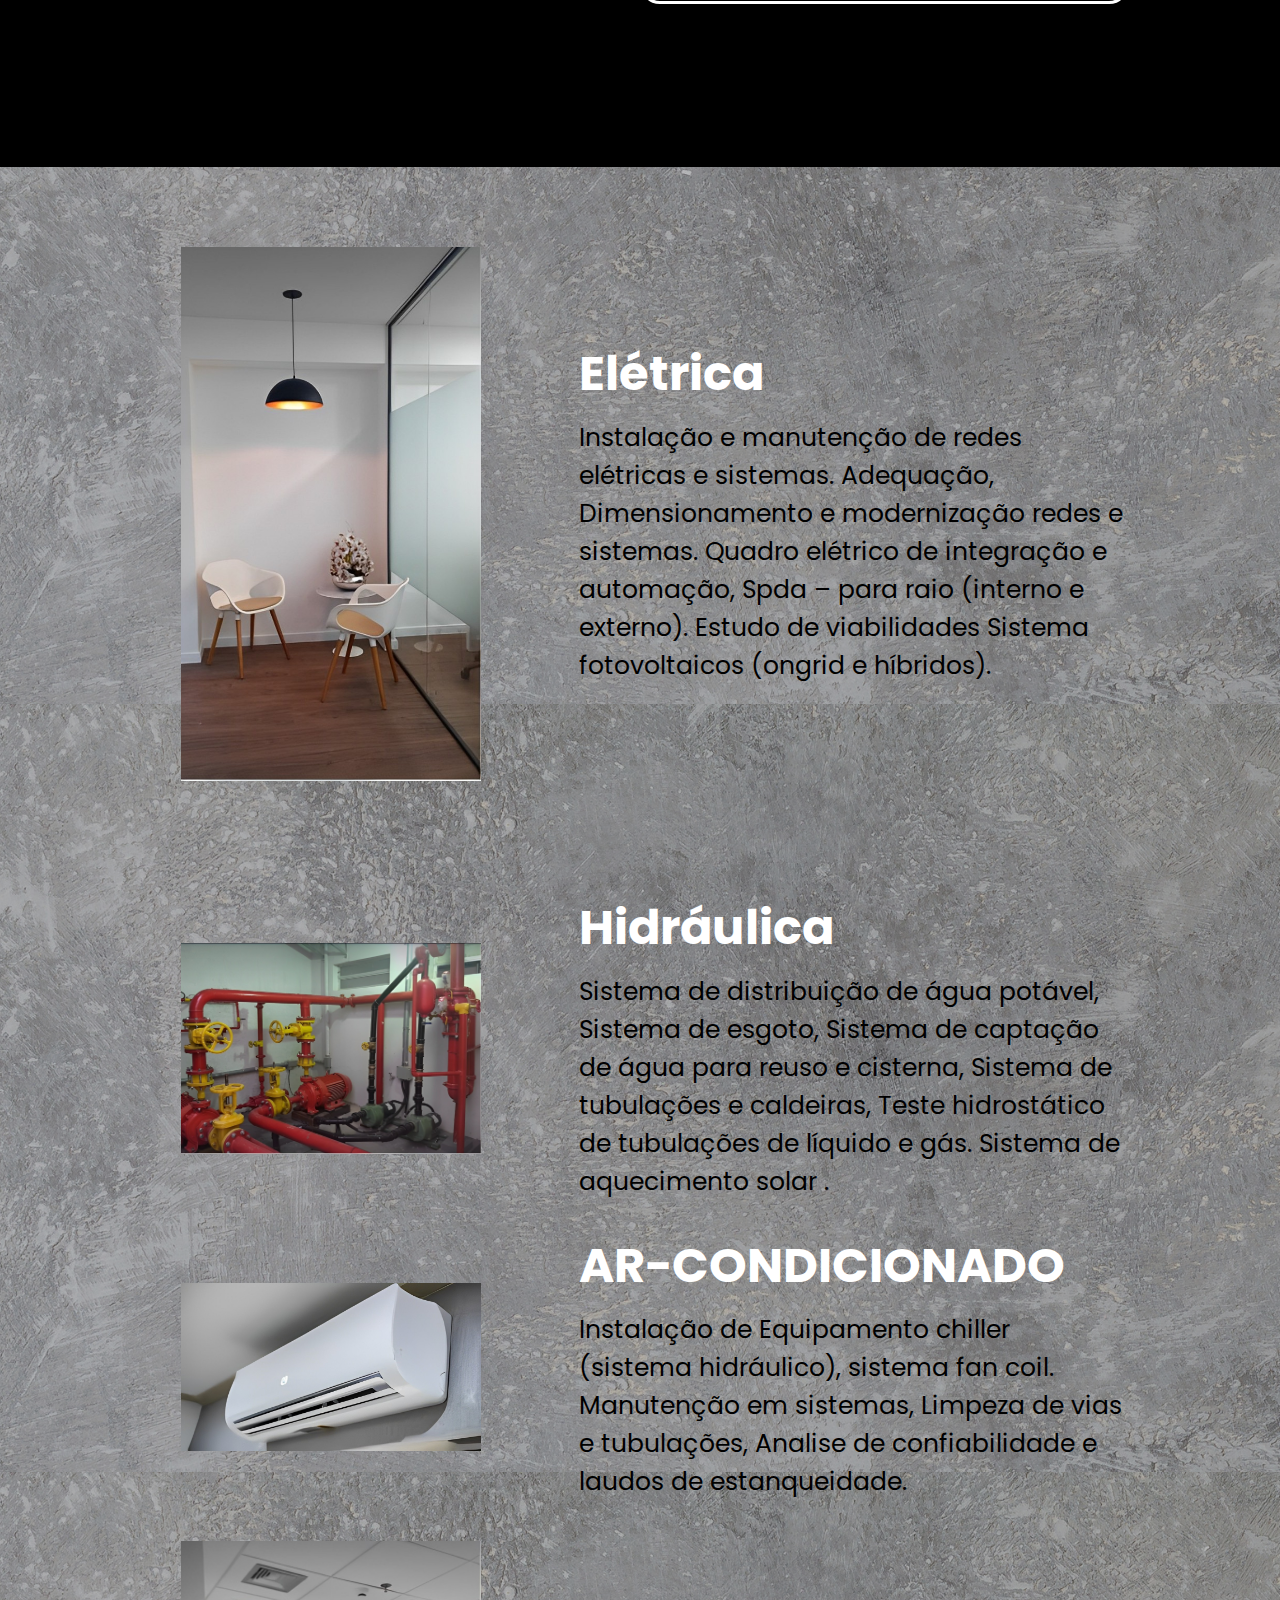
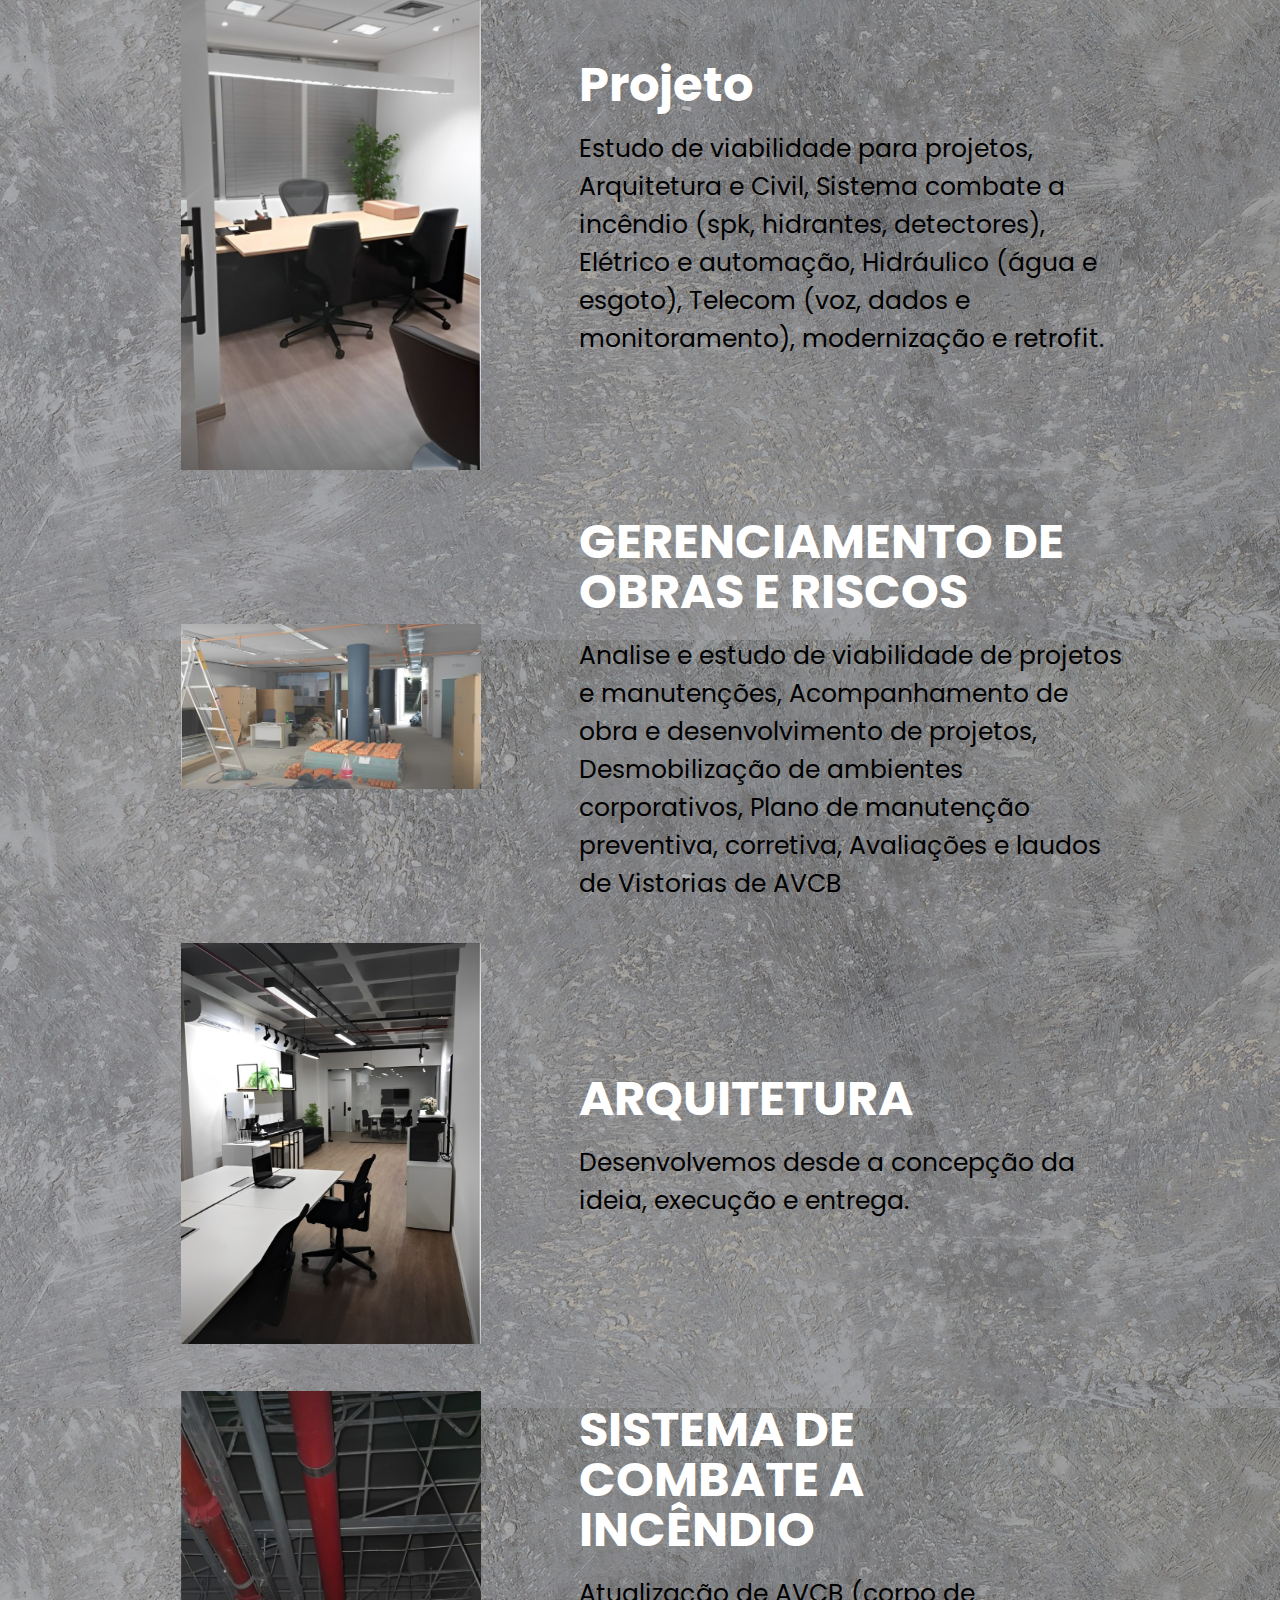
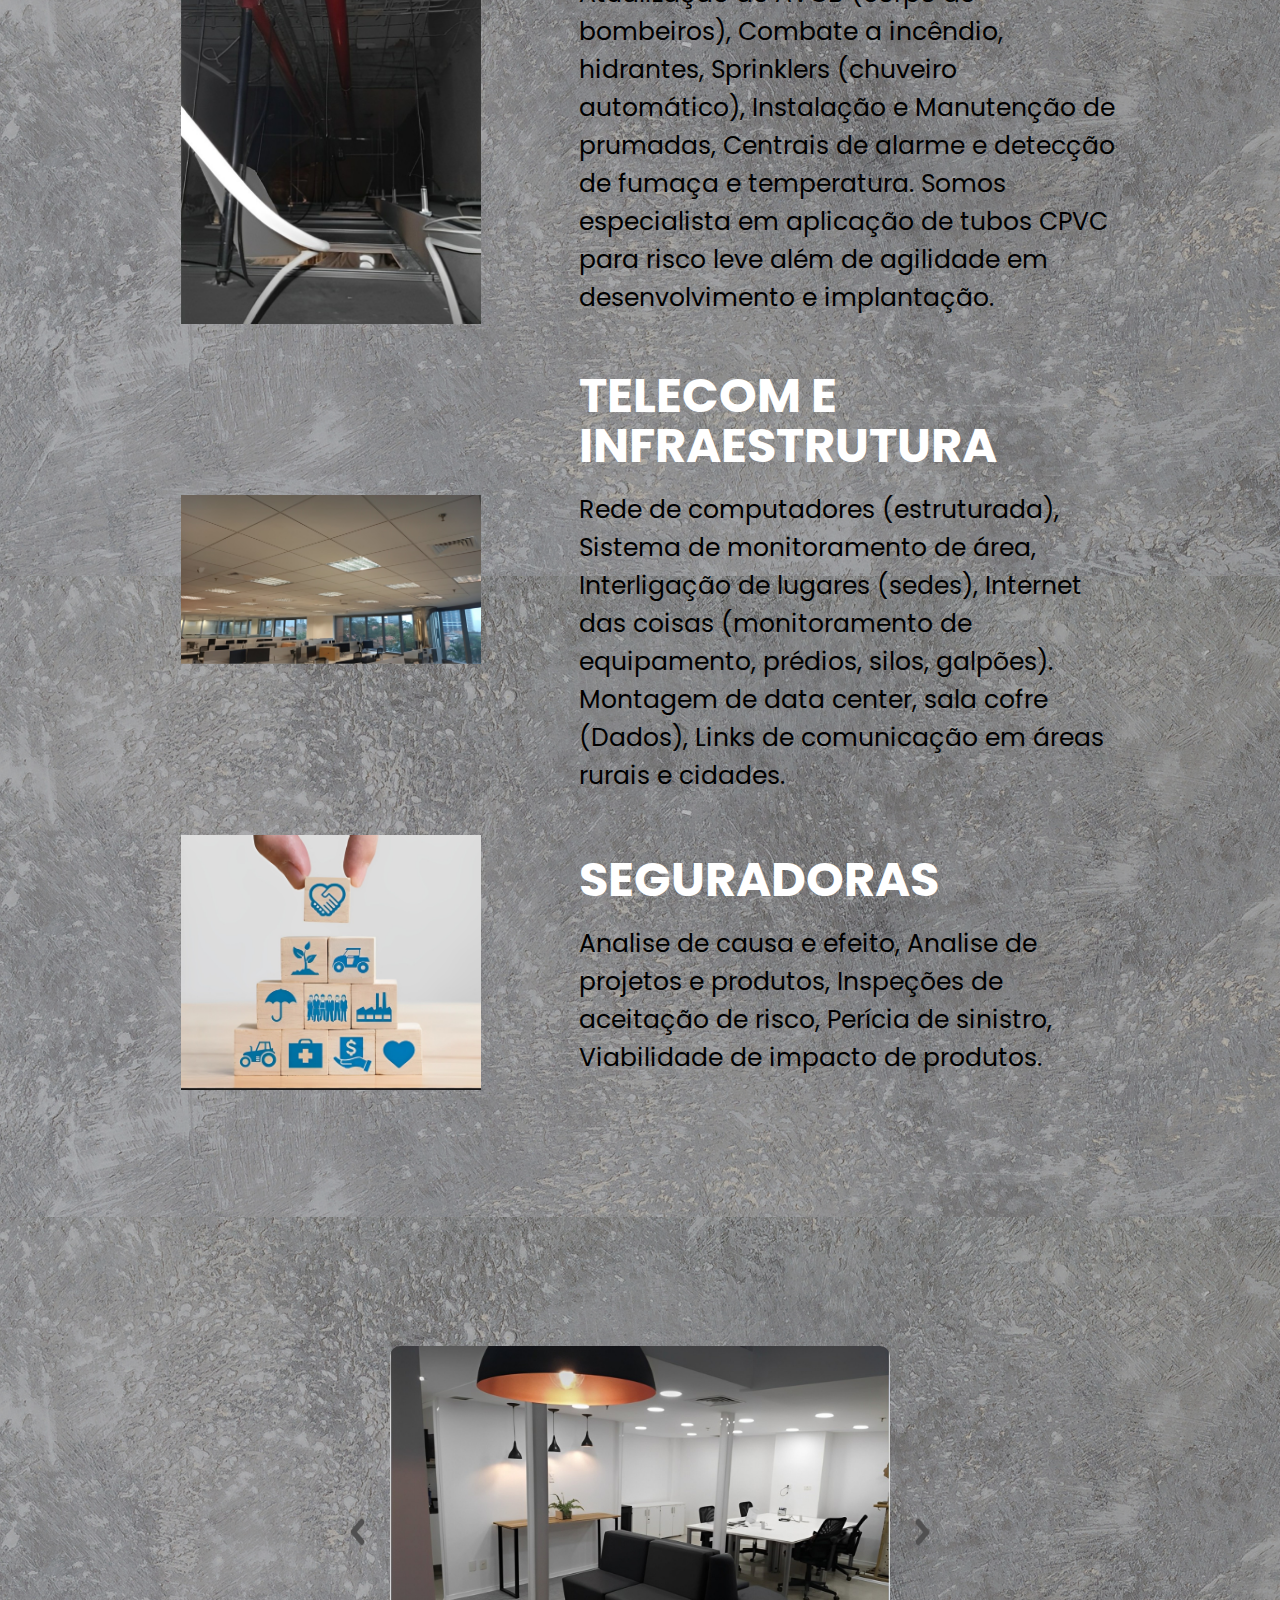
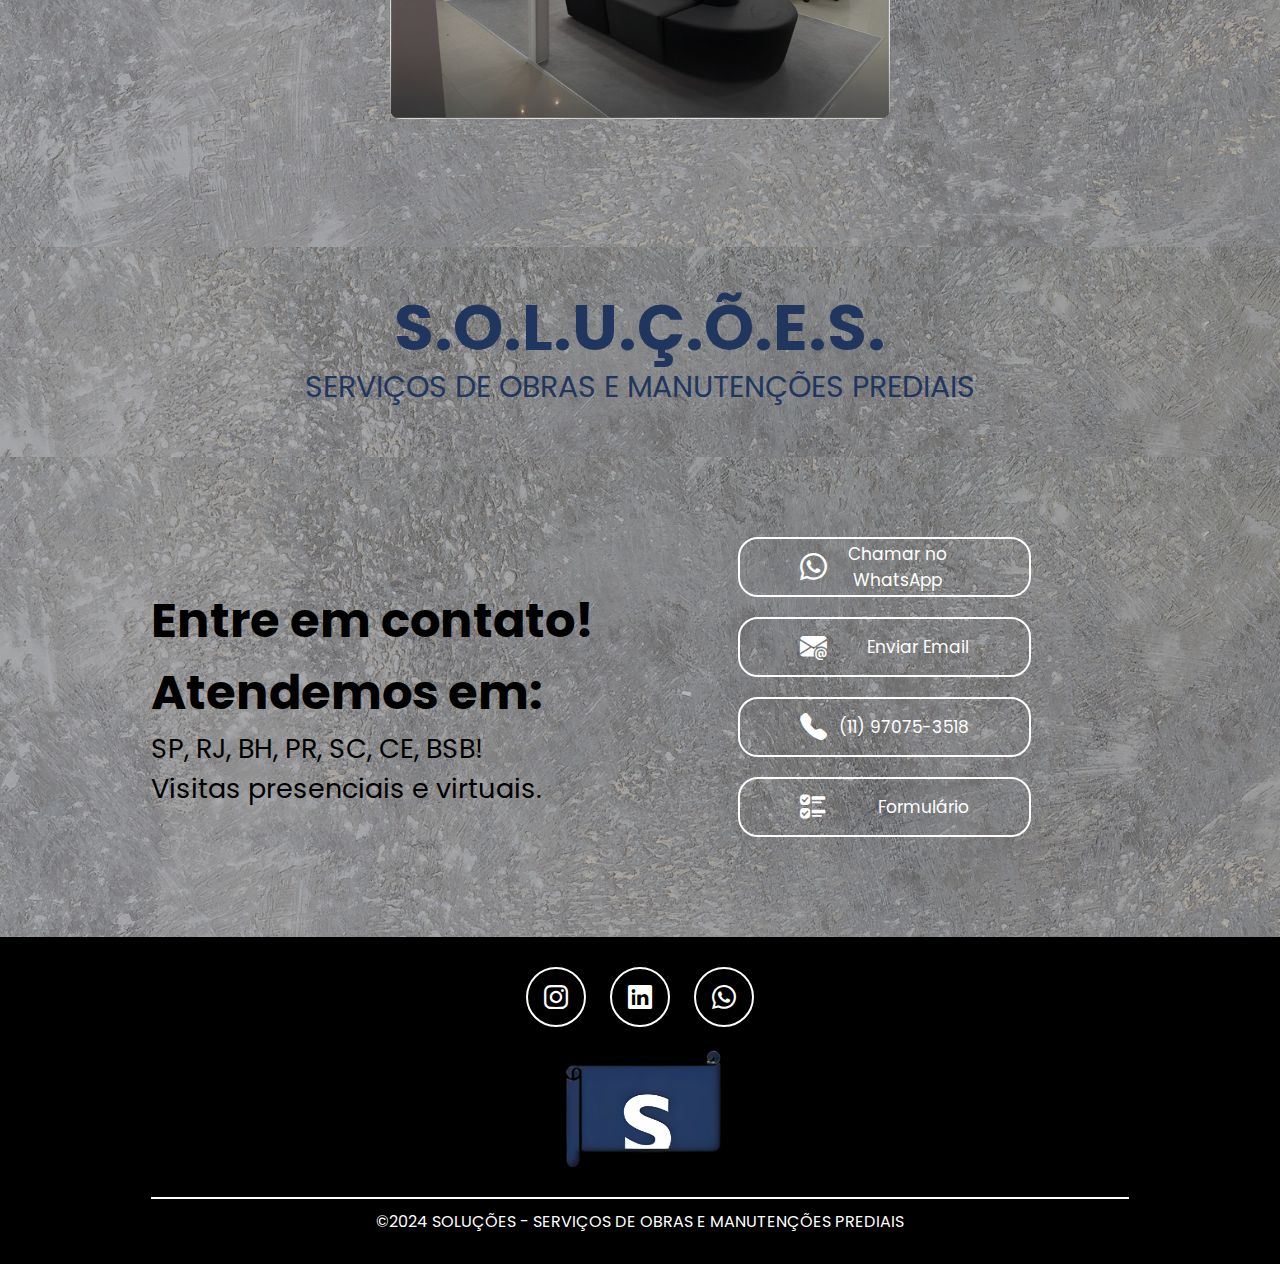
==== commit b63d9638: "Update index.html" ====
--- a/index.html
+++ b/index.html
@@ -7,7 +7,7 @@
     <title>Soluções MPS</title>
     <link rel="stylesheet" href="solucoes.css">
     <link rel="stylesheet" href="responsive.css" media="screen">
-    <link rel="icon" href="ImagensSoluções/logo_fundo.png">
+    <link rel="icon" href="ImagensSoluções/Logo_fundo.png">
     <!-- google fonts -->
     <link rel="preconnect" href="https://fonts.googleapis.com">
     <link rel="preconnect" href="https://fonts.gstatic.com" crossorigin>
--- a/solucoes.css
+++ b/solucoes.css
@@ -335,8 +335,8 @@
     width: 50%;
     margin-right: -4px;
     vertical-align: middle;
-    height: 80vh;
-    margin-top: 90px;
+    height: 85vh;
+    margin-top: 40px;
 }
 
 .instrucoes .interface{
@@ -517,7 +517,7 @@
     margin: 0 auto 20px auto;
     padding: 0 60px;
     background-color: transparent;
-    border: 2px solid #000;
+    border: 2px solid #fff;
     border-radius: 20px;
     cursor: pointer;
     transition: .5s;
@@ -525,10 +525,12 @@
 
 .contato .icons-contato button i{
     font-size: 27px;
+    color: #fff;
 }
 
 .contato .icons-contato button:hover{
     background-color: #000;
+    border: #000;
 }
 
 .contato .icons-contato button:hover i, .contato .icons-contato button:hover span{
@@ -537,7 +539,7 @@
 
 .contato .icons-contato button span{
     font-size: 17px;
-    color: #000
+    color: #fff
 }
 
 
